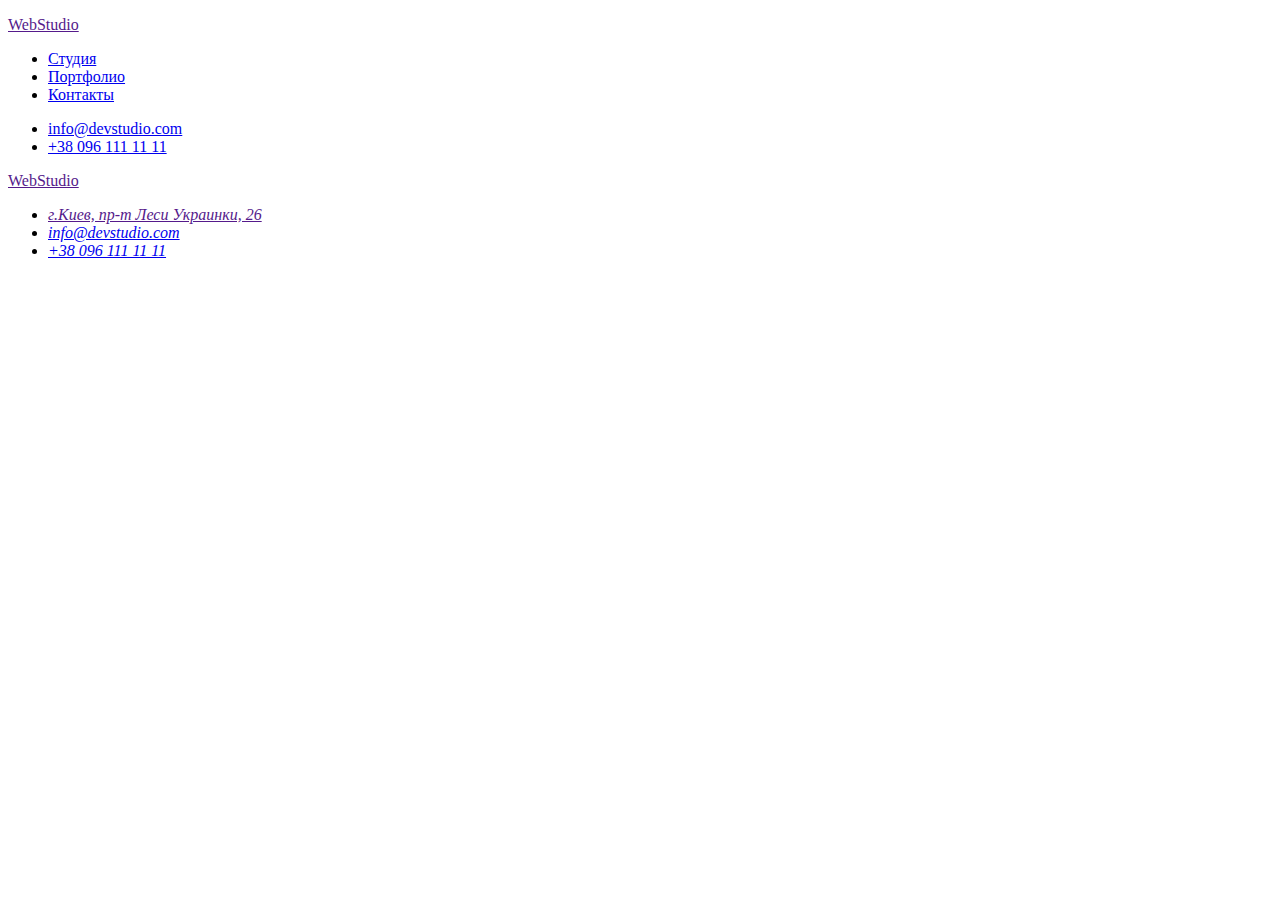
==== portfolio.html @ 5311f633 "start" ====
<!DOCTYPE html>
<html lang="en">
<head>
    <meta charset="UTF-8">
    <meta http-equiv="X-UA-Compatible" content="IE=edge">
    <meta name="viewport" content="width=device-width, initial-scale=1.0">
    <title>Document</title>
</head>
<body>
    <header>
        <P lang="en"><a href="">WebStudio</a></P>
        <nav>
            <ul>
                <li><a href="#about">Студия</a></li>
                <li><a href="#team">Портфолио</a></li>
                <li><a href="#contacts">Контакты</a></li>
            </ul>
        </nav>
        <ul>
            <li><a href="mailto:info@devstudio.com">info@devstudio.com</a></li>
            <li><a href="tel:+380961111111">+38 096 111 11 11</a></li>
        </ul>
    </header>

    <main>
        <nav>
            <ul>
                
            </ul>
        </nav>
    </main>

    <footer>
        <p lang="en"><a href="">WebStudio</a></p>
        <address>
            <ul>
                <li><a href="">г.Киев, пр-т Леси Украинки, 26</a></li>
                <li><a href="mailto:info@example.com">info@devstudio.com</a></li>
                <li><a href="tel:+380991111111">+38 096 111 11 11</a></li>
            </ul>
        </address>
    </footer>
</body>
</html>
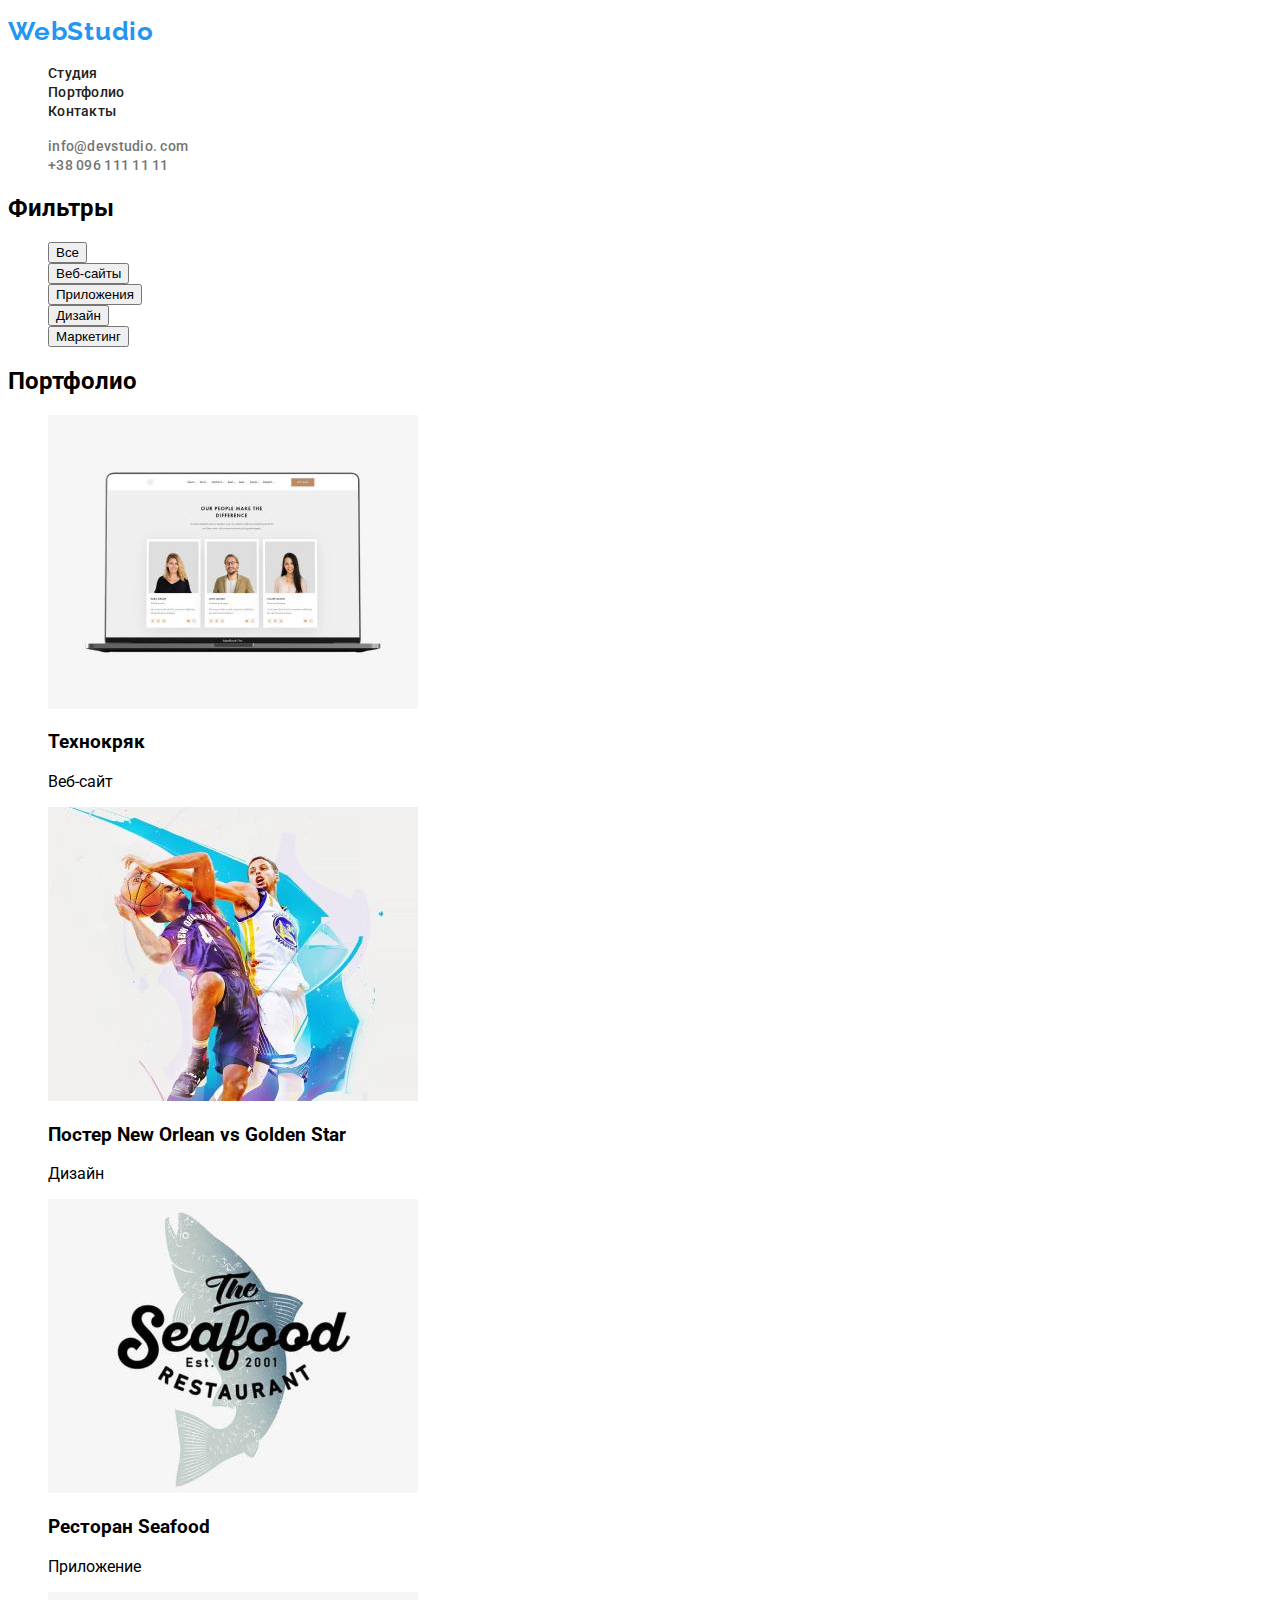
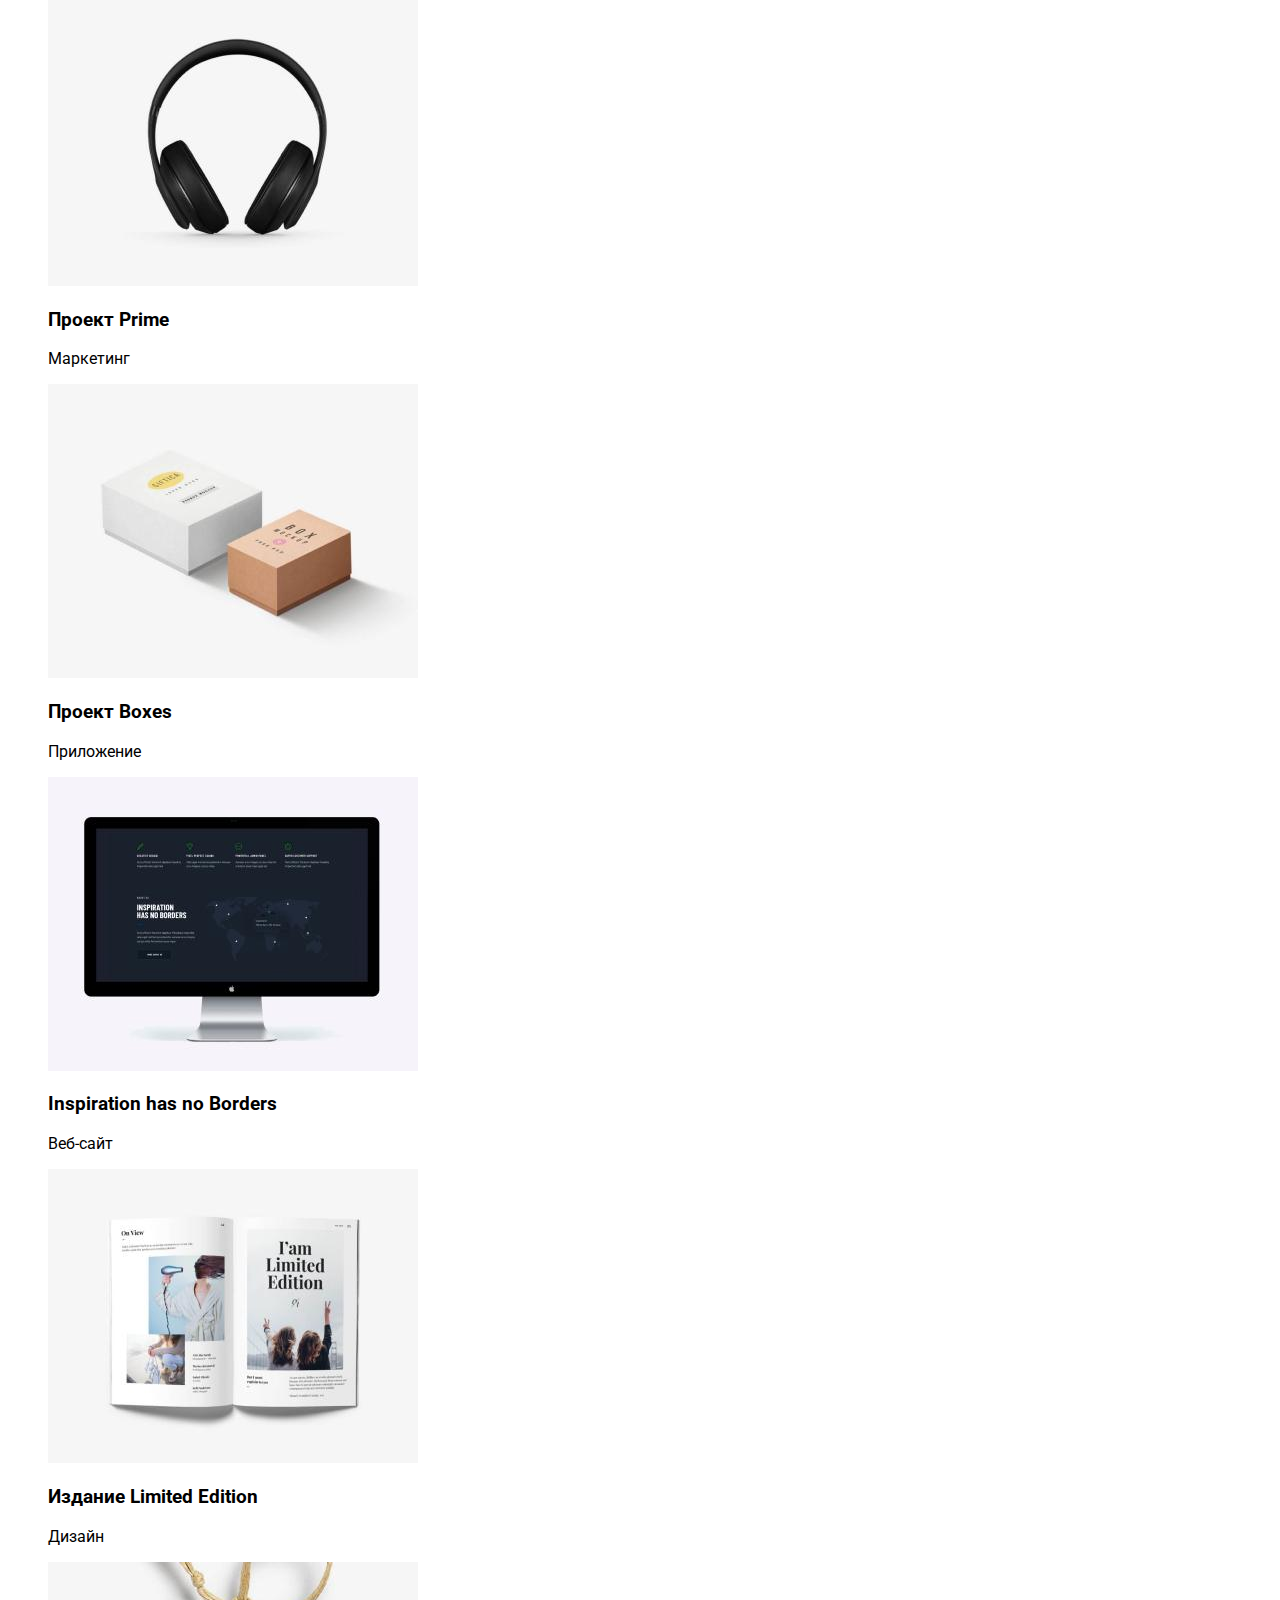
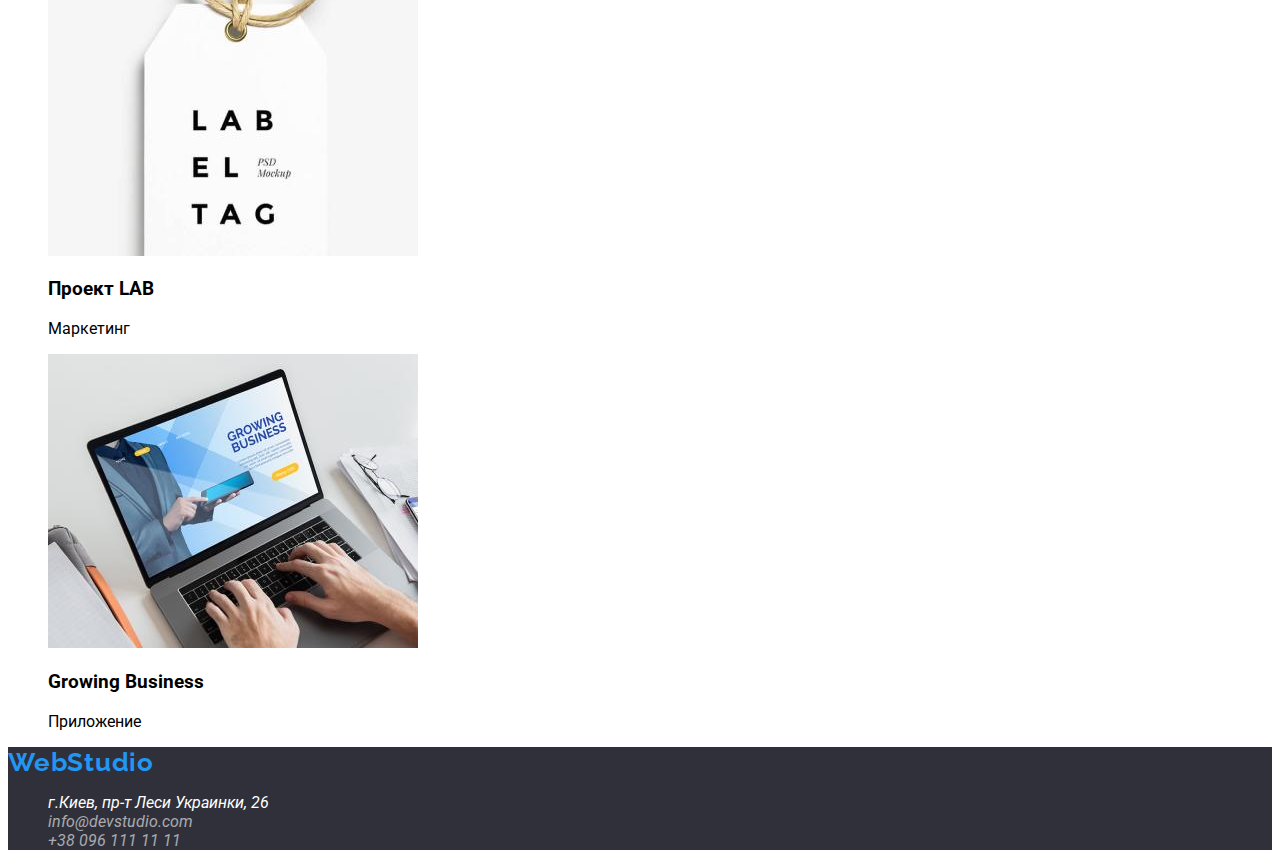
==== commit 3abc441c: "indexready" ====
--- a/portfolio.html
+++ b/portfolio.html
@@ -1,44 +1,102 @@
 <!DOCTYPE html>
-<html lang="en">
+<html lang="ru">
 <head>
     <meta charset="UTF-8">
     <meta http-equiv="X-UA-Compatible" content="IE=edge">
     <meta name="viewport" content="width=device-width, initial-scale=1.0">
     <title>Document</title>
+    <link rel="preconnect" href="https://fonts.googleapis.com">
+    <link rel="preconnect" href="https://fonts.gstatic.com" crossorigin>
+    <link href="https://fonts.googleapis.com/css2?family=Raleway:wght@700&family=Roboto:wght@400;500;700;900&display=swap"
+        rel="stylesheet">
+    <link rel="stylesheet" href="./css/styles.css">
+    <link href="./index.html" rel="noreferrer noopener">
+    
 </head>
-<body>
+<body class="body">
     <header>
-        <P lang="en"><a href="">WebStudio</a></P>
+        <P lang="en"><a class="link header-logo" href="">WebStudio</a></P>
         <nav>
-            <ul>
-                <li><a href="#about">Студия</a></li>
-                <li><a href="#team">Портфолио</a></li>
-                <li><a href="#contacts">Контакты</a></li>
+            <ul class="list header-list">
+                <li class="header-list"><a class="link header-link" href="#about">Студия</a></li>
+                <li class="header-list"><a class="link header-link" href="./portfolio.html" rel="noreferrer 
+    noopener">Портфолио</a></li>
+                <li class="header-list"><a class="link header-link" href="#contacts">Контакты</a></li>
             </ul>
         </nav>
-        <ul>
-            <li><a href="mailto:info@devstudio.com">info@devstudio.com</a></li>
-            <li><a href="tel:+380961111111">+38 096 111 11 11</a></li>
+        <ul class="list">
+            <li class="header-contacts"><a class="link header-con" href="mailto:info@devstudio.com">info@devstudio.
+                    com</a></li>
+            <li class="header-contacts"><a class="link header-con" href="tel:+380961111111">+38 096 111 11 11</a></ li>
         </ul>
     </header>
 
     <main>
-        <nav>
-            <ul>
-                
-            </ul>
-        </nav>
+        <section>
+            <h2>Фильтры</h2>
+                <ul class="list">    
+                    <li><button type="button">Все</button></li>
+                    <li><button type="button">Веб-сайты</button></li>
+                    <li><button type="button">Приложения</button></li>
+                    <li><button type="button">Дизайн</button></li>
+                    <li><button type="button">Маркетинг</button></li>
+                </ul>
+         </section>
+
+         <section>
+             <h2>Портфолио</h2>
+                <ul class="list">
+                    <li><img src="./images/port-img.jpg" alt="Ноутбук">
+                        <h3>Технокряк</h3>
+                        <p>Веб-сайт</p>
+                    </li>
+                    <li><img src="./images/port-img1.jpg" alt="Дизайн постера">
+                        <h3>Постер <span lang="en">New Orlean vs Golden Star</span></h3>
+                        <p>Дизайн</p>
+                    </li>
+                    <li><img src="./images/port-img2.jpg" alt="Лого приложения">
+                        <h3>Ресторан <span lang="en">Seafood</span></h3>
+                        <p>Приложение</p>
+                    </li>
+                    <li><img src="./images/port-img3.jpg" alt="Наушники">
+                        <h3>Проект <span lang="en">Prime</span></h3>
+                        <p>Маркетинг</p>
+                    </li>
+                    <li><img src="./images/port-img4.jpg" alt="Коробки">
+                        <h3>Проект <span lang="en">Boxes</span></h3>
+                        <p>Приложение</p>
+                    </li>
+                    <li><img lang="en" src="./images/port-img5.jpg" alt="iMac PC">
+                        <h3 lang="en">Inspiration has no Borders</h3>
+                        <p>Веб-сайт</p>
+                    </li>
+                    <li><img src="./images/port-img6.jpg" alt="Книга">
+                        <h3>Издание <span lang="en">Limited Edition</span></h3>
+                        <p>Дизайн</p>
+                    </li>
+                    <li><img src="./images/port-img7.jpg" alt="Лейбл">
+                        <h3>Проект <span lang="en">LAB</span></h3>
+                        <p>Маркетинг</p>
+                    </li>
+                    <li><img src="./images/port-img8.jpg" alt="Ноутбук">
+                        <h3 lang="en">Growing Business</h3>
+                        <p>Приложение</p>
+                    </li>
+                </ul>
+        </section>
     </main>
 
-    <footer>
-        <p lang="en"><a href="">WebStudio</a></p>
+    <footer class="footer">
+        <p lang="en"><a class="link footer-logo" href="">WebStudio</a></p>
         <address>
-            <ul>
-                <li><a href="">г.Киев, пр-т Леси Украинки, 26</a></li>
-                <li><a href="mailto:info@example.com">info@devstudio.com</a></li>
-                <li><a href="tel:+380991111111">+38 096 111 11 11</a></li>
+            <ul class="list">
+                <li class="adress-list"><a class="link address" href="">г.Киев, пр-т Леси Украинки, 26</ a>
+                </li>
+                <li class="adress-list"><a class="link footer-con" href="mailto:info@example.com">info@devstudio.com</a></li>
+                <li class="adress-list"><a class="link footer-con" href="tel:+380991111111">+38 096 111
+                        11 11</a></li>
             </ul>
         </address>
-    </footer>
+    </footer>  
 </body>
 </html>--- a/css/styles.css
+++ b/css/styles.css
@@ -0,0 +1,171 @@
+:root {
+    --header-logo-color: #2196F3;
+    --footer-logo-color: #2196F3;
+    --header-contacts-color: #757575;
+    --footer-contacts-color: rgba(255, 255, 255, 0.6);
+    --header-link-color: #212121;
+    --hero-bg-color:#2F303A;
+    --button-bg-color: #2196F3;
+    --footer-bg-color:#2F303A;
+    --main-title-color: #ffffff; 
+    --second-title-color: #212121;
+    --third-title-color: #212121;
+    --main-text-color: #757575;
+    --address-color: rgba(255, 255, 255, 1);
+}
+
+.list {
+    list-style: none;
+}
+
+.link {
+    text-decoration: none;
+}
+
+.body {
+    font-family: Roboto, sans-serif;
+}
+
+/*----------------------------- header------------------------------------ */
+
+.header-logo {
+    font-family: Raleway;
+    font-style: normal;
+    font-weight: bold;
+    font-size: 26px;
+    line-height: 1.19;
+    letter-spacing: 0.03em;
+    color: var(--header-logo-color)
+}
+
+.header-link {
+    font-weight: 500;
+    font-size: 14px;
+    line-height: 1.14;
+    letter-spacing: 0.02em;
+    color: var(--header-link-color)
+}
+
+.header-con {
+    font-weight: 500;
+    font-size: 14px;
+    line-height: 1.14;
+    letter-spacing: 0.02em;
+    color: var(--header-contacts-color)
+}
+
+/* -----------------------------------hero ---------------------------------- */
+
+.main-title {
+    font-weight: 900;
+    font-size: 44px;
+    line-height: 1.36;
+    text-align: center;
+    letter-spacing: 0.06em;
+    text-transform: uppercase;
+    color: var(--main-title-color);
+}
+
+.hero {
+     background-color: var(--hero-bg-color)
+}
+
+.main-btn {
+    font-weight: bold;
+    font-size: 16px;
+    line-height: 1.87;
+    display: flex;
+    align-items: center;
+    text-align: center;
+    letter-spacing: 0.06em;
+    color: #ffffff;
+    background-color: var(--button-bg-color)
+}
+
+/* -----------------------------------main ---------------------------------- */
+
+.specials-title {
+    font-weight: bold;
+    font-size: 14px;
+    line-height: 1.14;
+    letter-spacing: 0.03em;
+    text-transform: uppercase;
+    color: var(--third-title-color);
+}
+
+.specials-text {
+    font-weight: normal;
+    font-size: 14px;
+    line-height: 1.71;
+    letter-spacing: 0.03em;
+    color: var(--main-text-color);
+}
+
+/* -----------------------------------work ---------------------------------- */
+
+.work-title {
+    font-weight: bold;
+    font-size: 36px;
+    line-height: 1.16;
+    text-align: center;
+    letter-spacing: 0.03em;
+    color: var(--second-title-color);
+}
+
+/*------------------------------------team----------------------------------  */
+
+.members {
+    font-weight: bold;
+    font-size: 36px;
+    line-height: 1.16;
+    text-align: center;
+    letter-spacing: 0.03em;
+    color: var(--second-title-color);
+}
+
+.team-title {
+    font-weight: 500;
+    font-size: 16px;
+    line-height: 1.18;
+    text-align: center;
+    letter-spacing: 0.03em;
+    color: var(--third-title-color);
+}
+
+.team-text {
+    font-weight: normal;
+    font-size: 16px;
+    line-height: 1.18;
+    text-align: center;
+    letter-spacing: 0.03em;
+    color: var(--main-text-color);
+}
+
+/* -------------------------------------- footer -------------------------------------- */
+
+.footer {
+    background-color: var(--footer-bg-color);
+}
+
+.footer-logo {
+    font-family: Raleway;
+    font-style: normal;
+    font-weight: bold;
+    font-size: 26px;
+    line-height: 1.19;
+    letter-spacing: 0.03em;
+    color: var(--footer-logo-color);
+}
+
+.address {
+    color: var(--address-color);
+}
+
+.footer-con {
+    color: var(--footer-contacts-color);
+}
+
+
+
+
+
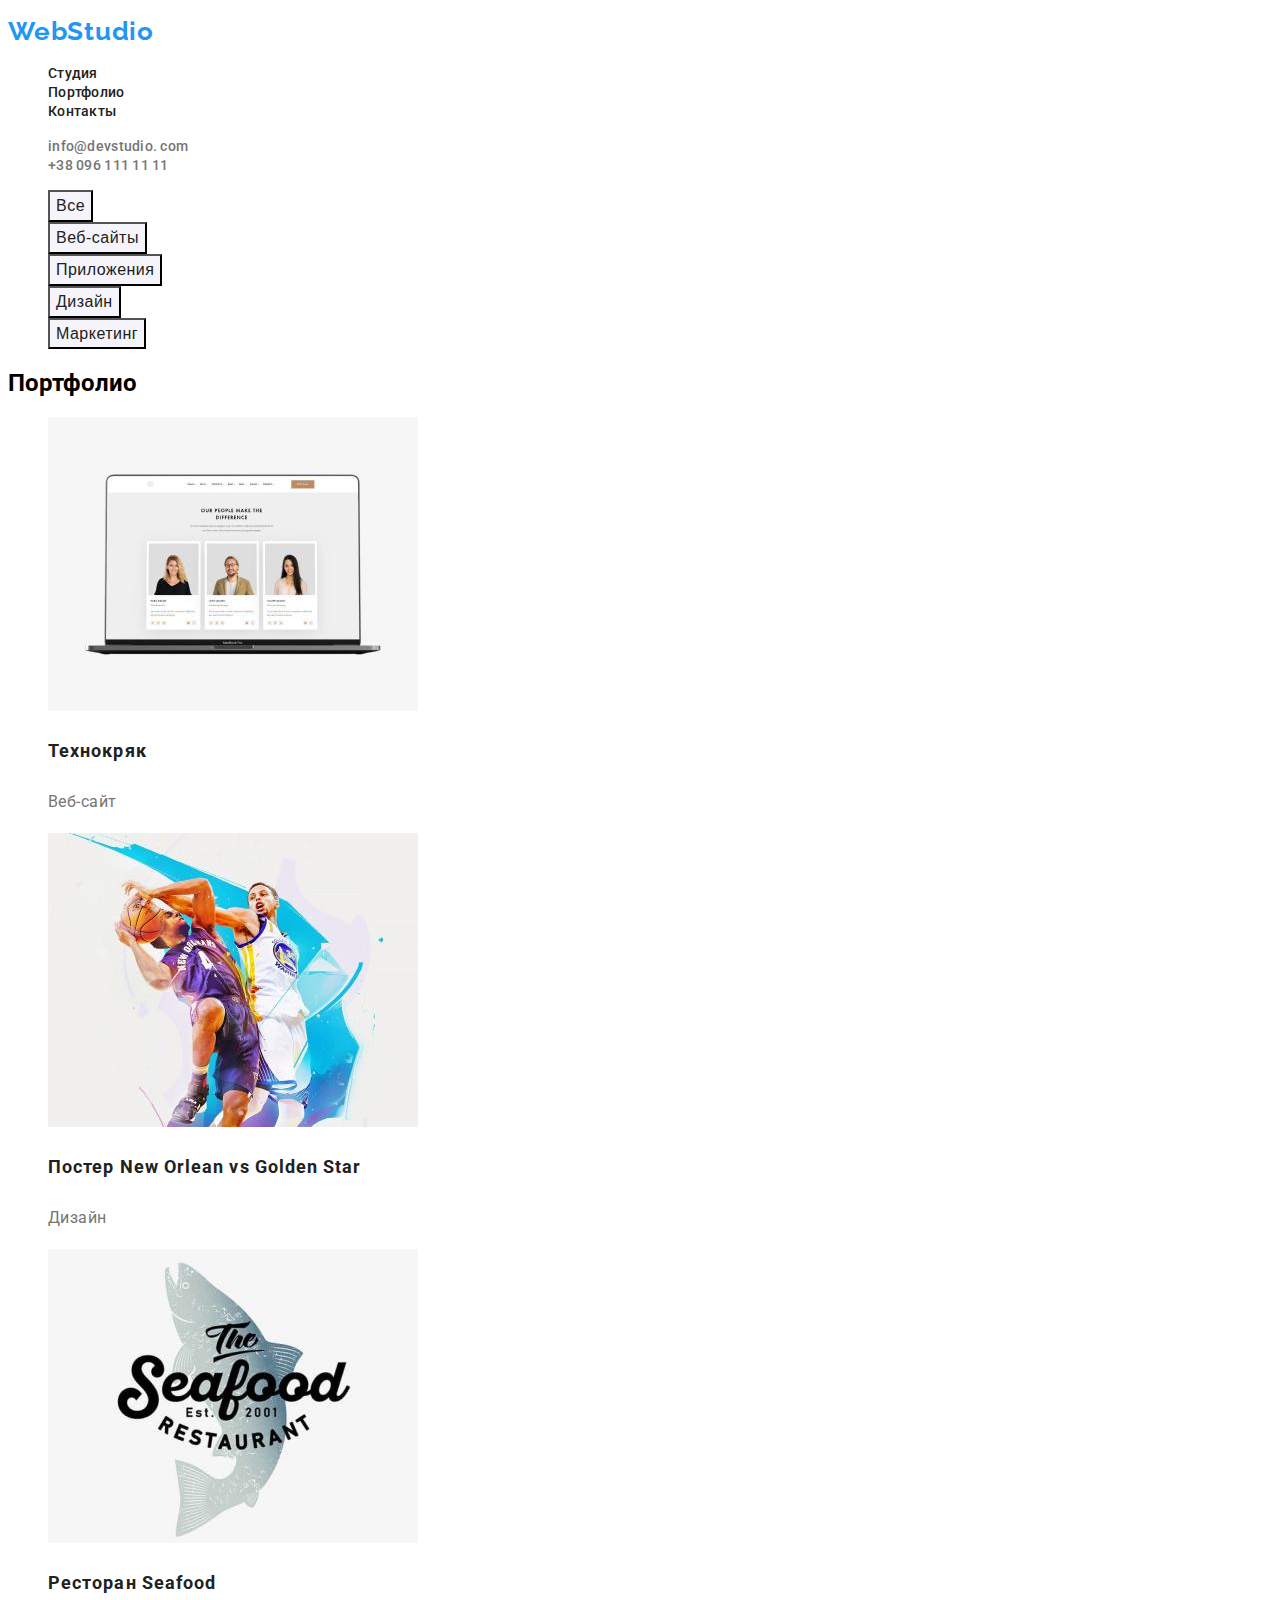
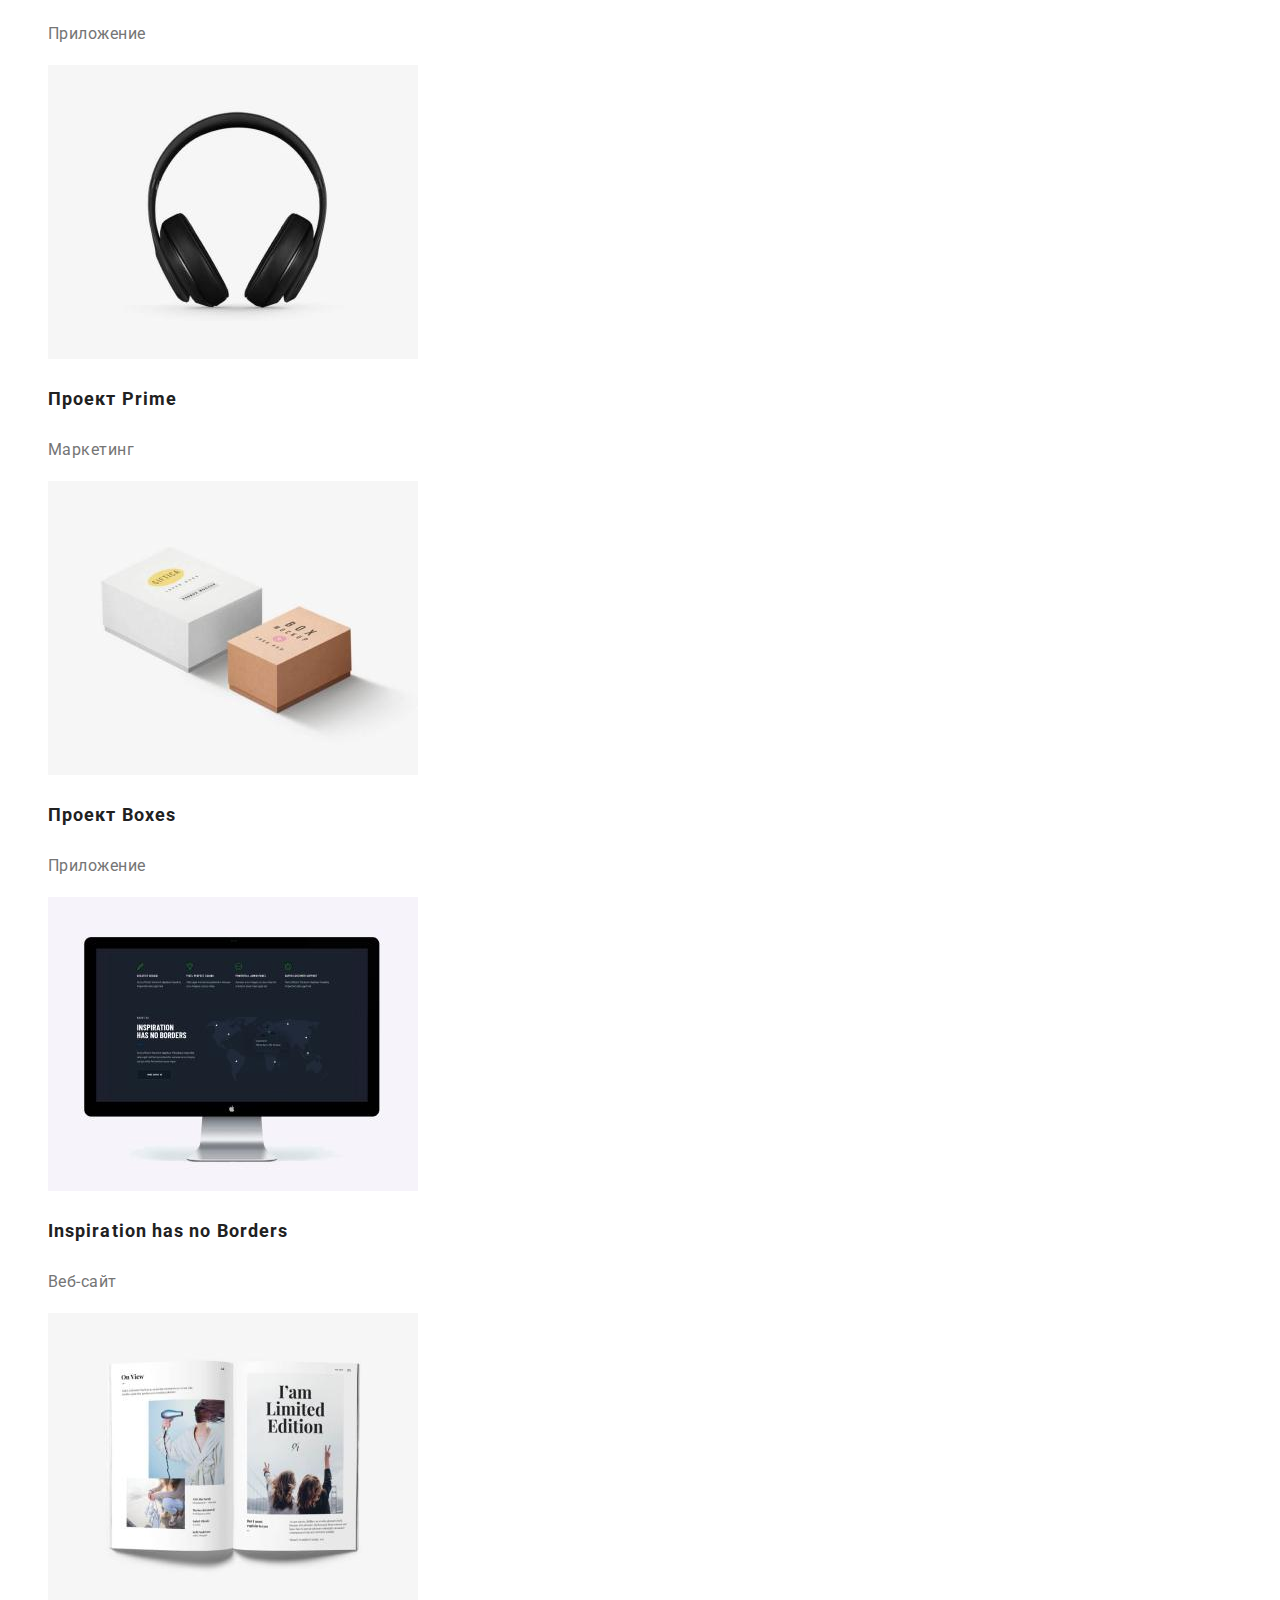
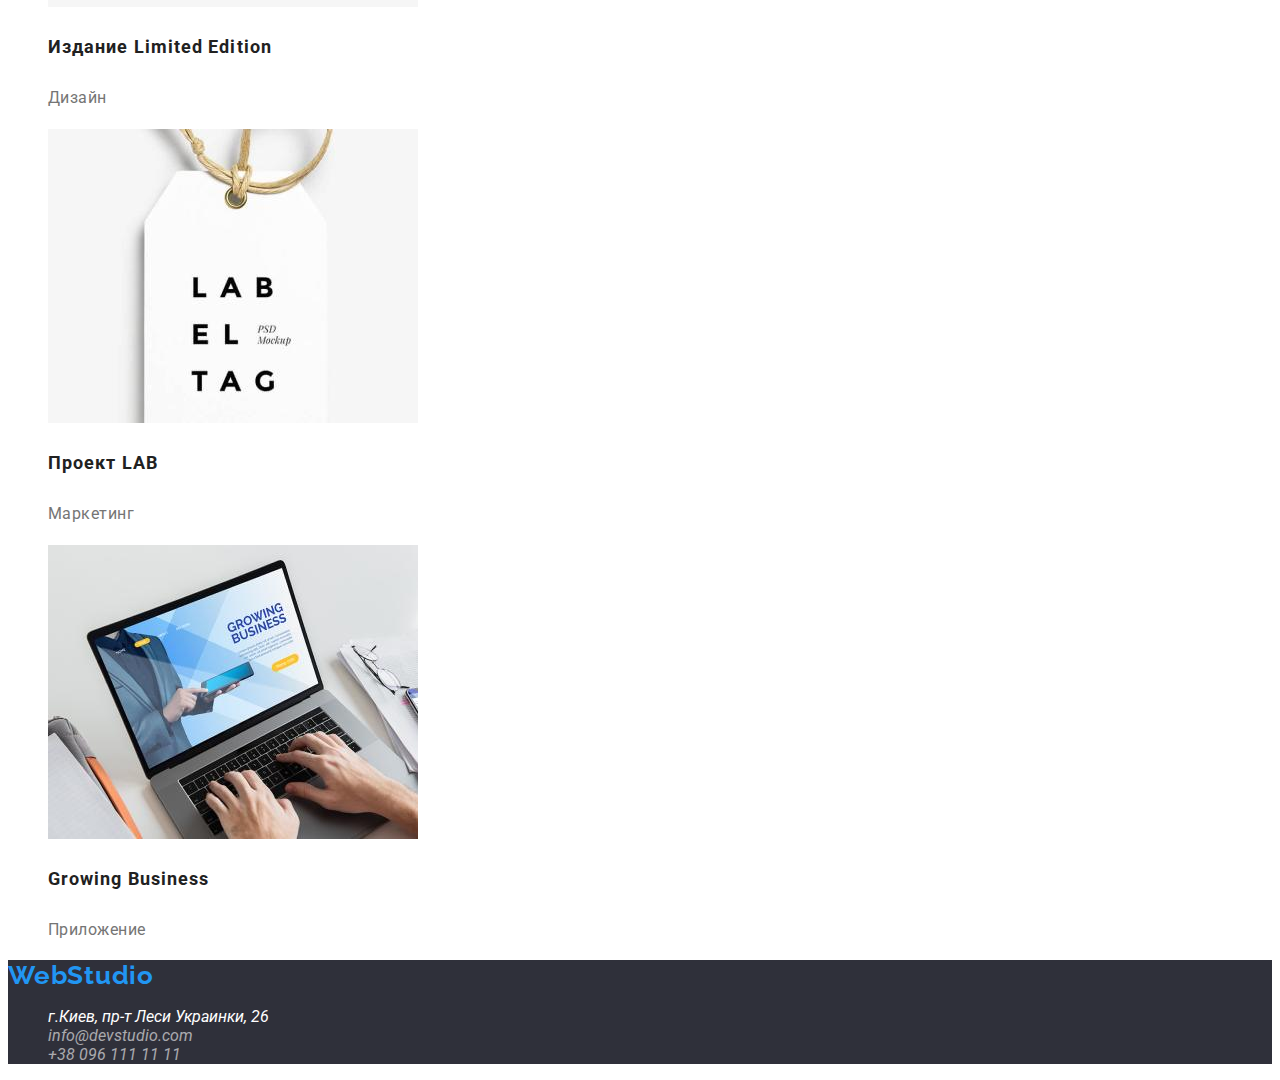
==== commit eae43b3a: "portfolio" ====
--- a/portfolio.html
+++ b/portfolio.html
@@ -18,9 +18,8 @@
         <P lang="en"><a class="link header-logo" href="">WebStudio</a></P>
         <nav>
             <ul class="list header-list">
-                <li class="header-list"><a class="link header-link" href="#about">Студия</a></li>
-                <li class="header-list"><a class="link header-link" href="./portfolio.html" rel="noreferrer 
-    noopener">Портфолио</a></li>
+                <li class="header-list"><a class="link header-link" href="./index.html">Студия</a></li>
+                <li class="header-list"><a class="link header-link current" href="./portfolio.html" rel="noreferrer noopener">Портфолио</a></li>
                 <li class="header-list"><a class="link header-link" href="#contacts">Контакты</a></li>
             </ul>
         </nav>
@@ -32,55 +31,55 @@
     </header>
 
     <main>
-        <section>
-            <h2>Фильтры</h2>
+        <section class="buttons">
+            <h2 class="filter">Фильтры</h2>
                 <ul class="list">    
-                    <li><button type="button">Все</button></li>
-                    <li><button type="button">Веб-сайты</button></li>
-                    <li><button type="button">Приложения</button></li>
-                    <li><button type="button">Дизайн</button></li>
-                    <li><button type="button">Маркетинг</button></li>
+                    <li class="button-list"><button class="button" type="button">Все</button></li>
+                    <li class="button-list"><button class="button" type="button">Веб-сайты</button></li>
+                    <li class="button-list"><button class="button" type="button">Приложения</button></li>
+                    <li class="button-list"><button class="button" type="button">Дизайн</button></li>
+                    <li class="button-list"><button class="button" type="button">Маркетинг</button></li>
                 </ul>
          </section>
 
-         <section>
-             <h2>Портфолио</h2>
+         <section class="pictures">
+             <h2 class="pics">Портфолио</h2>
                 <ul class="list">
-                    <li><img src="./images/port-img.jpg" alt="Ноутбук">
-                        <h3>Технокряк</h3>
-                        <p>Веб-сайт</p>
+                    <li class="pic-list"><img src="./images/port-img.jpg" alt="Ноутбук">
+                        <h3 class="pic-title">Технокряк</h3>
+                        <p class="pic-text">Веб-сайт</p>
                     </li>
-                    <li><img src="./images/port-img1.jpg" alt="Дизайн постера">
-                        <h3>Постер <span lang="en">New Orlean vs Golden Star</span></h3>
-                        <p>Дизайн</p>
+                    <li class="pic-list"><img src="./images/port-img1.jpg" alt="Дизайн постера">
+                        <h3 class="pic-title">Постер <span lang="en">New Orlean vs Golden Star</span></h3>
+                        <p class="pic-text">Дизайн</p>
                     </li>
-                    <li><img src="./images/port-img2.jpg" alt="Лого приложения">
-                        <h3>Ресторан <span lang="en">Seafood</span></h3>
-                        <p>Приложение</p>
+                    <li class="pic-list"><img src="./images/port-img2.jpg" alt="Лого приложения">
+                        <h3 class="pic-title">Ресторан <span lang="en">Seafood</span></h3>
+                        <p class="pic-text">Приложение</p>
                     </li>
-                    <li><img src="./images/port-img3.jpg" alt="Наушники">
-                        <h3>Проект <span lang="en">Prime</span></h3>
-                        <p>Маркетинг</p>
+                    <li class="pic-list"><img src="./images/port-img3.jpg" alt="Наушники">
+                        <h3 class="pic-title">Проект <span lang="en">Prime</span></h3>
+                        <p class="pic-text">Маркетинг</p>
                     </li>
-                    <li><img src="./images/port-img4.jpg" alt="Коробки">
-                        <h3>Проект <span lang="en">Boxes</span></h3>
-                        <p>Приложение</p>
+                    <li class="pic-list"><img src="./images/port-img4.jpg" alt="Коробки">
+                        <h3 class="pic-title">Проект <span lang="en">Boxes</span></h3>
+                        <p class="pic-text">Приложение</p>
                     </li>
-                    <li><img lang="en" src="./images/port-img5.jpg" alt="iMac PC">
-                        <h3 lang="en">Inspiration has no Borders</h3>
-                        <p>Веб-сайт</p>
+                    <li class="pic-list"><img lang="en" src="./images/port-img5.jpg" alt="iMac PC">
+                        <h3 class="pic-title" lang="en">Inspiration has no Borders</h3>
+                        <p class="pic-text">Веб-сайт</p>
                     </li>
-                    <li><img src="./images/port-img6.jpg" alt="Книга">
-                        <h3>Издание <span lang="en">Limited Edition</span></h3>
-                        <p>Дизайн</p>
+                    <li class="pic-list"><img src="./images/port-img6.jpg" alt="Книга">
+                        <h3 class="pic-title">Издание <span lang="en">Limited Edition</span></h3>
+                        <p class="pic-text">Дизайн</p>
                     </li>
-                    <li><img src="./images/port-img7.jpg" alt="Лейбл">
-                        <h3>Проект <span lang="en">LAB</span></h3>
-                        <p>Маркетинг</p>
+                    <li class="pic-list"><img src="./images/port-img7.jpg" alt="Лейбл">
+                        <h3 class="pic-title">Проект <span lang="en">LAB</span></h3>
+                        <p class="pic-text">Маркетинг</p>
                     </li>
-                    <li><img src="./images/port-img8.jpg" alt="Ноутбук">
-                        <h3 lang="en">Growing Business</h3>
-                        <p>Приложение</p>
+                    <li class="pic-list"><img src="./images/port-img8.jpg" alt="Ноутбук">
+                        <h3 class="pic-title" lang="en">Growing Business</h3>
+                        <p class="pic-text">Приложение</p>
                     </li>
                 </ul>
         </section>
--- a/css/styles.css
+++ b/css/styles.css
@@ -12,6 +12,10 @@
     --third-title-color: #212121;
     --main-text-color: #757575;
     --address-color: rgba(255, 255, 255, 1);
+    --filter-btn-color: #212121;
+    --filter-btn-bg: #F5F4FA;
+    --pseudo-class-color: #2196F3;
+    --pseudo-class-txt-color: #ffffff;
 }
 
 .list {
@@ -24,6 +28,10 @@
 
 .body {
     font-family: Roboto, sans-serif;
+}
+
+.current {
+    color: var(--pseudo-class-color);
 }
 
 /*----------------------------- header------------------------------------ */
@@ -35,7 +43,7 @@
     font-size: 26px;
     line-height: 1.19;
     letter-spacing: 0.03em;
-    color: var(--header-logo-color)
+    color: var(--header-logo-color);
 }
 
 .header-link {
@@ -43,7 +51,13 @@
     font-size: 14px;
     line-height: 1.14;
     letter-spacing: 0.02em;
-    color: var(--header-link-color)
+    color: var(--header-link-color);
+}
+
+.header-link:hover,
+.header-link:focus,
+.header-link:active {
+    color: var(--pseudo-class-color);
 }
 
 .header-con {
@@ -51,10 +65,21 @@
     font-size: 14px;
     line-height: 1.14;
     letter-spacing: 0.02em;
-    color: var(--header-contacts-color)
-}
-
-/* -----------------------------------hero ---------------------------------- */
+    color: var(--header-contacts-color);
+}
+
+.header-con:hover,
+.header-con:focus,                                      
+.header-con:active {
+    color: var(--pseudo-class-color);
+}
+
+
+
+
+/*----------------------------------- Page 1--------------------------------------- */
+
+/* -----------------------------------hero page 1---------------------------------- */
 
 .main-title {
     font-weight: 900;
@@ -67,7 +92,7 @@
 }
 
 .hero {
-     background-color: var(--hero-bg-color)
+     background-color: var(--hero-bg-color);
 }
 
 .main-btn {
@@ -79,10 +104,17 @@
     text-align: center;
     letter-spacing: 0.06em;
     color: #ffffff;
-    background-color: var(--button-bg-color)
-}
-
-/* -----------------------------------main ---------------------------------- */
+    background-color: var(--button-bg-color);
+}
+
+.main-btn:hover,
+.main-btn:focus,
+.main-btn:active {
+    color: var(--filter-btn-color);
+    background-color: var(--filter-btn-bg);
+}
+
+/* -----------------------------------main page 1 ---------------------------------- */
 
 .specials-title {
     font-weight: bold;
@@ -101,7 +133,18 @@
     color: var(--main-text-color);
 }
 
-/* -----------------------------------work ---------------------------------- */
+.specs {
+    position: absolute;
+    clip: rect(0 0 0 0);
+    width: 1px;
+    height: 1px;
+    margin: -1px;
+    border: 0;
+    padding: 0;
+    overflow: hidden;
+}
+
+/* -----------------------------------work page 1 ---------------------------------- */
 
 .work-title {
     font-weight: bold;
@@ -112,7 +155,7 @@
     color: var(--second-title-color);
 }
 
-/*------------------------------------team----------------------------------  */
+/*------------------------------------ team page 1----------------------------------  */
 
 .members {
     font-weight: bold;
@@ -140,6 +183,80 @@
     letter-spacing: 0.03em;
     color: var(--main-text-color);
 }
+
+
+
+
+
+/*------------------------------------- Page 2 -----------------------------------------*/
+
+.filter {
+    position: absolute;
+    clip: rect(0 0 0 0);
+    width: 1px;
+    height: 1px;
+    margin: -1px;
+    border: 0;
+    padding: 0;
+    overflow: hidden;
+}  
+
+.button {
+    font-weight: 500;
+    font-size: 16px;
+    line-height: 1.62;
+    text-align: center;
+    letter-spacing: 0.03em;
+    color: var(--filter-btn-color);
+    background-color: var(--filter-btn-bg);
+}
+
+.button:hover,
+.button:focus,
+.button:active {
+    color: var(--pseudo-class-txt-color);
+    background-color: var(--pseudo-class-color);
+}
+
+.pic-title {
+    font-weight: bold;
+    font-size: 18px;
+    line-height: 2.0;
+    letter-spacing: 0.06em;
+    color: var(--third-title-color);
+}
+
+.pic-text {
+    font-weight: normal;
+    font-size: 16px;
+    line-height: 1.87;
+    letter-spacing: 0.03em;
+    color: var(--main-text-color);
+}
+
+
+
+
+
+
+
+
+
+
+
+
+
+
+
+
+
+
+
+
+
+
+
+
 
 /* -------------------------------------- footer -------------------------------------- */
 
@@ -161,11 +278,21 @@
     color: var(--address-color);
 }
 
+.address:hover, 
+.address:focus, 
+.address:active {
+    color: var(--pseudo-class-color);
+}
+
 .footer-con {
     color: var(--footer-contacts-color);
 }
 
-
-
-
-
+.footer-con:hover, 
+.footer-con:focus, 
+.footer-con:active {
+    color: var(--pseudo-class-color);
+}
+
+
+
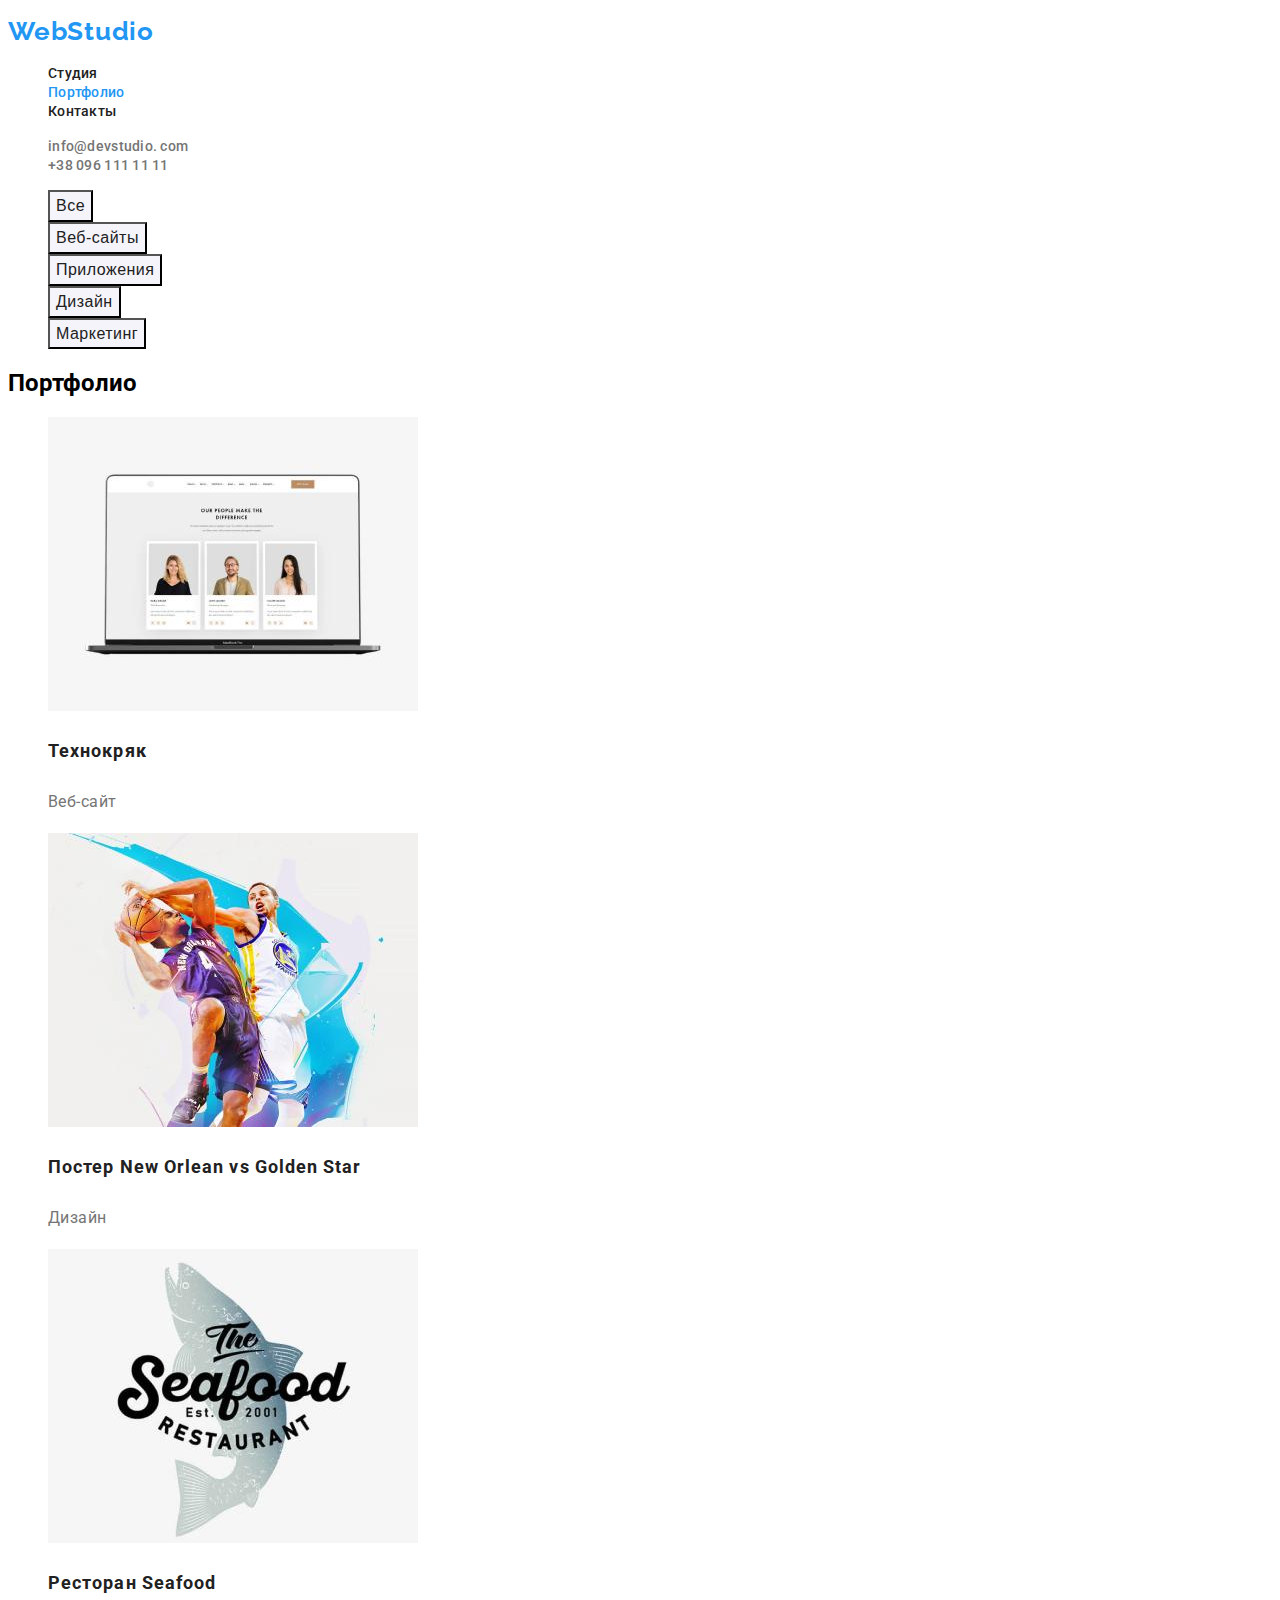
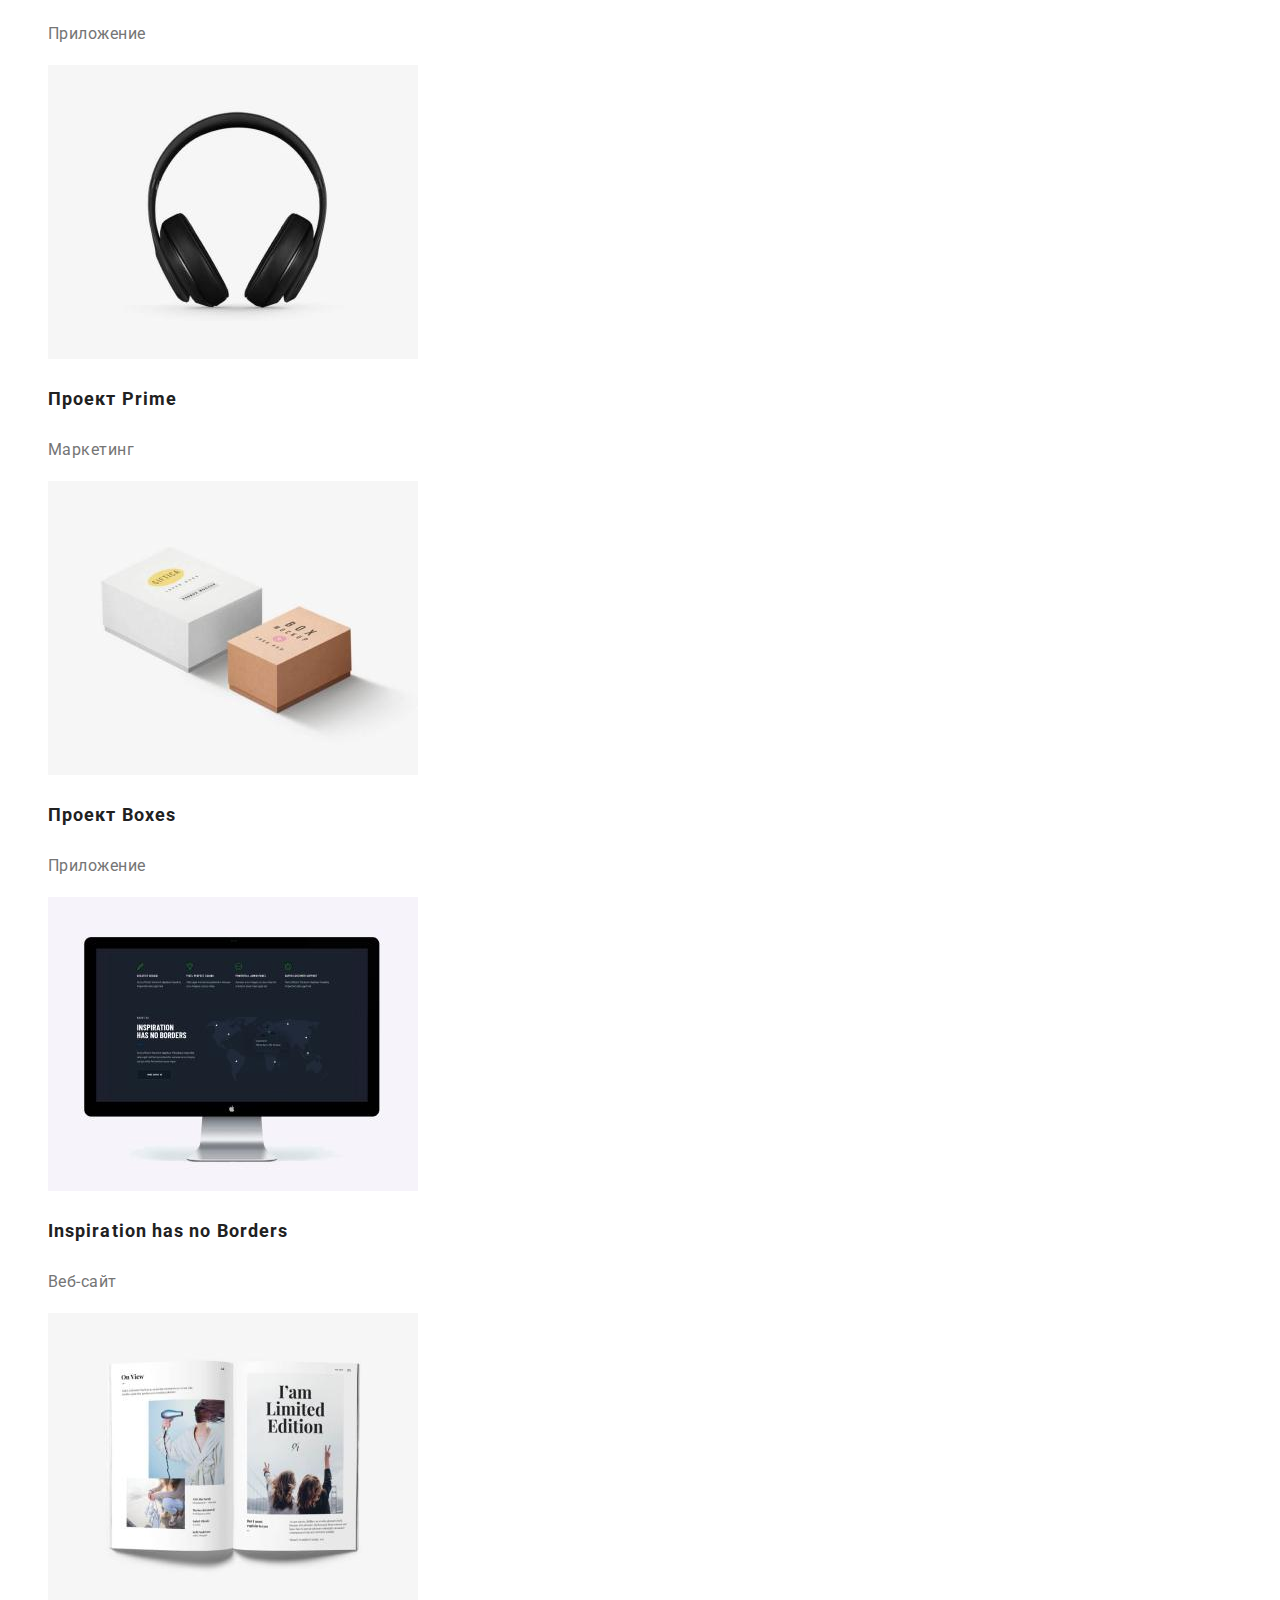
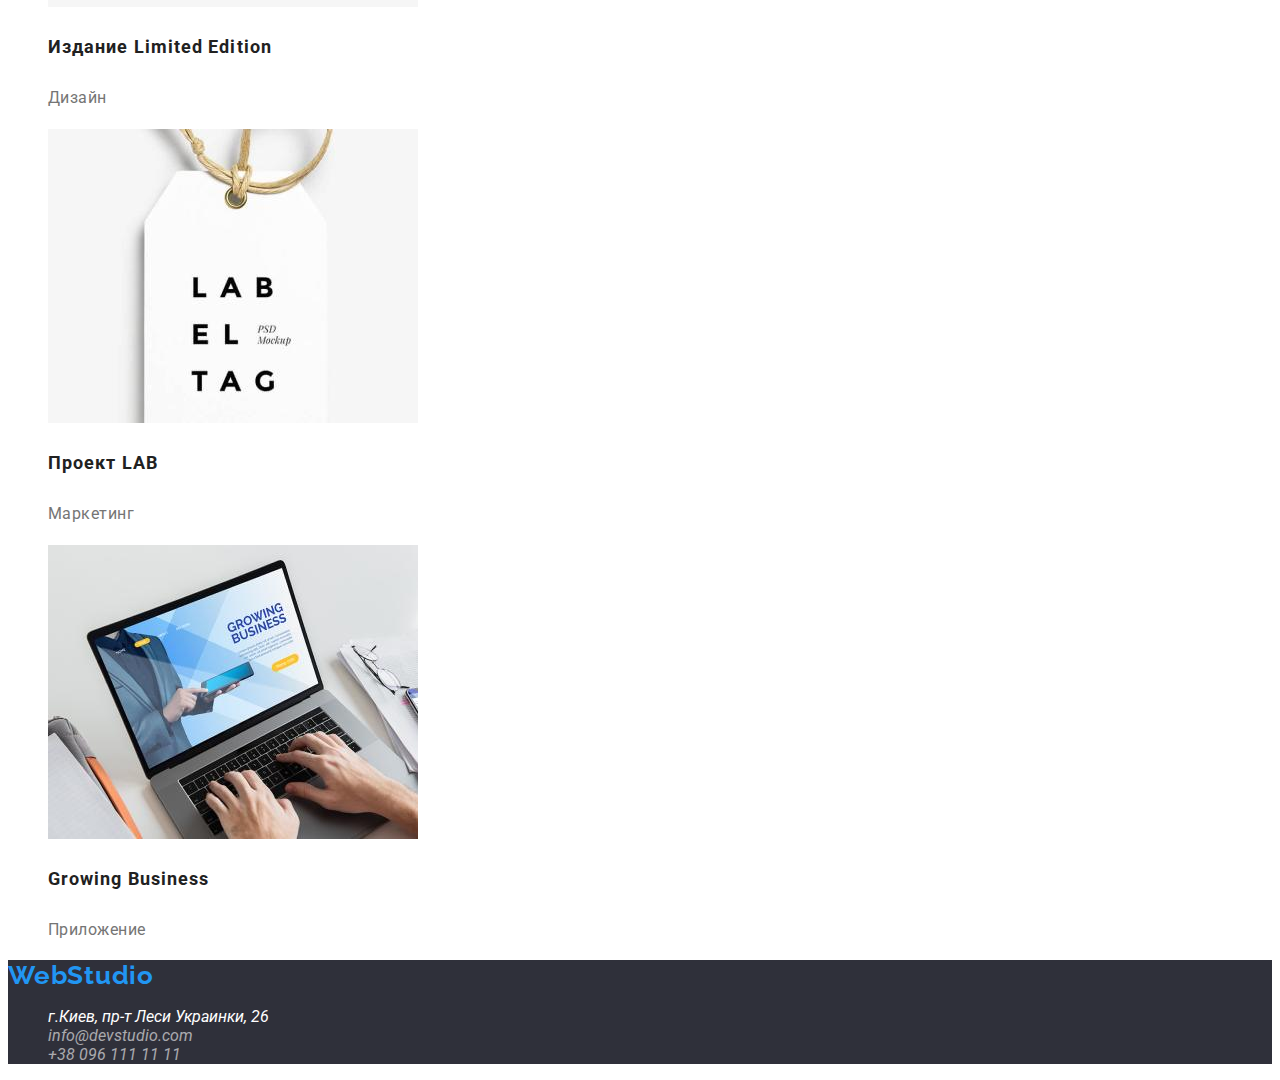
==== commit 935ab321: "current" ====
--- a/portfolio.html
+++ b/portfolio.html
@@ -17,9 +17,9 @@
     <header>
         <P lang="en"><a class="link header-logo" href="">WebStudio</a></P>
         <nav>
-            <ul class="list header-list">
-                <li class="header-list"><a class="link header-link" href="./index.html">Студия</a></li>
-                <li class="header-list"><a class="link header-link current" href="./portfolio.html" rel="noreferrer noopener">Портфолио</a></li>
+            <ul class="list">
+                <li class="header-list"><a class="link header-link" href="./index.html" rel="">Студия</a></li>
+                <li class="header-list"><a class="link header-link current" href="./portfolio.html" rel="">Портфолио</a></li>
                 <li class="header-list"><a class="link header-link" href="#contacts">Контакты</a></li>
             </ul>
         </nav>
--- a/css/styles.css
+++ b/css/styles.css
@@ -30,9 +30,6 @@
     font-family: Roboto, sans-serif;
 }
 
-.current {
-    color: var(--pseudo-class-color);
-}
 
 /*----------------------------- header------------------------------------ */
 
@@ -54,11 +51,17 @@
     color: var(--header-link-color);
 }
 
+.current {
+    color: var(--pseudo-class-color)
+}
+
 .header-link:hover,
 .header-link:focus,
 .header-link:active {
     color: var(--pseudo-class-color);
 }
+
+
 
 .header-con {
     font-weight: 500;
@@ -161,7 +164,6 @@
     font-weight: bold;
     font-size: 36px;
     line-height: 1.16;
-    text-align: center;
     letter-spacing: 0.03em;
     color: var(--second-title-color);
 }
@@ -170,7 +172,6 @@
     font-weight: 500;
     font-size: 16px;
     line-height: 1.18;
-    text-align: center;
     letter-spacing: 0.03em;
     color: var(--third-title-color);
 }
@@ -179,7 +180,6 @@
     font-weight: normal;
     font-size: 16px;
     line-height: 1.18;
-    text-align: center;
     letter-spacing: 0.03em;
     color: var(--main-text-color);
 }
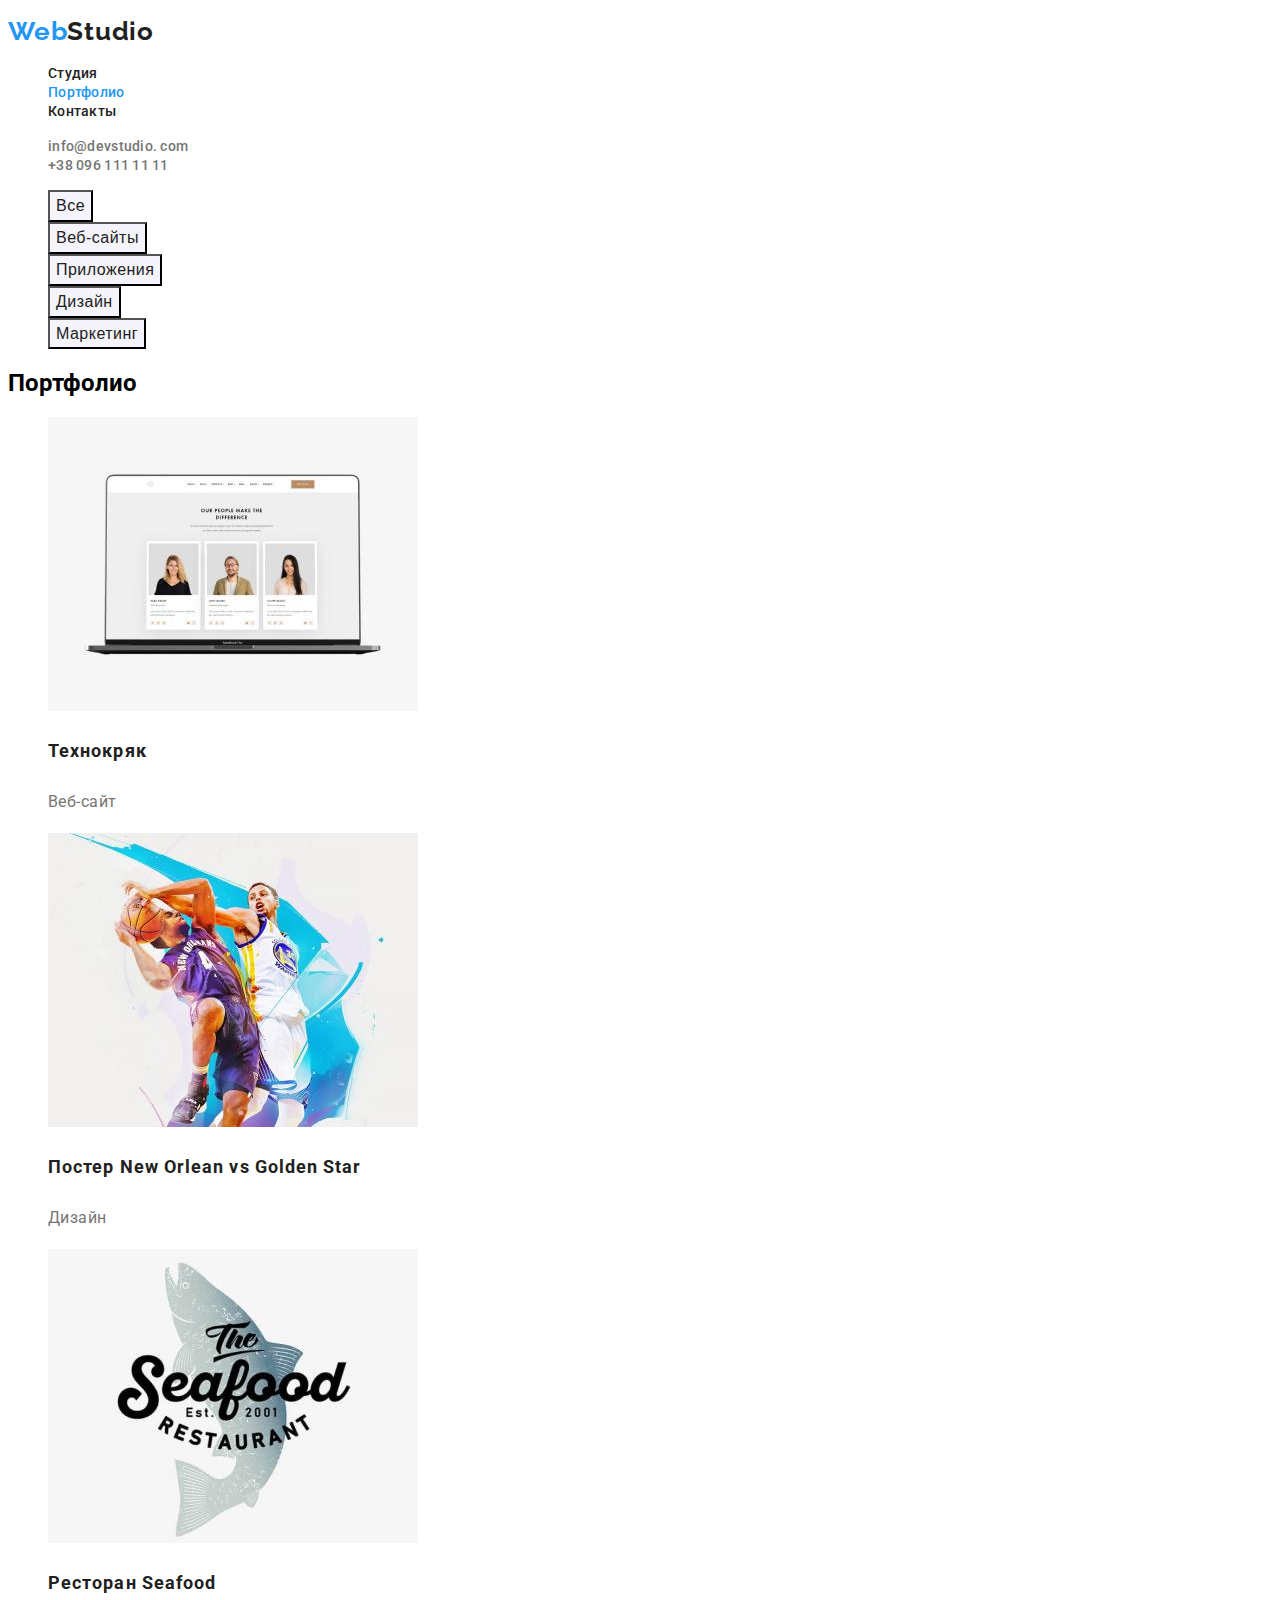
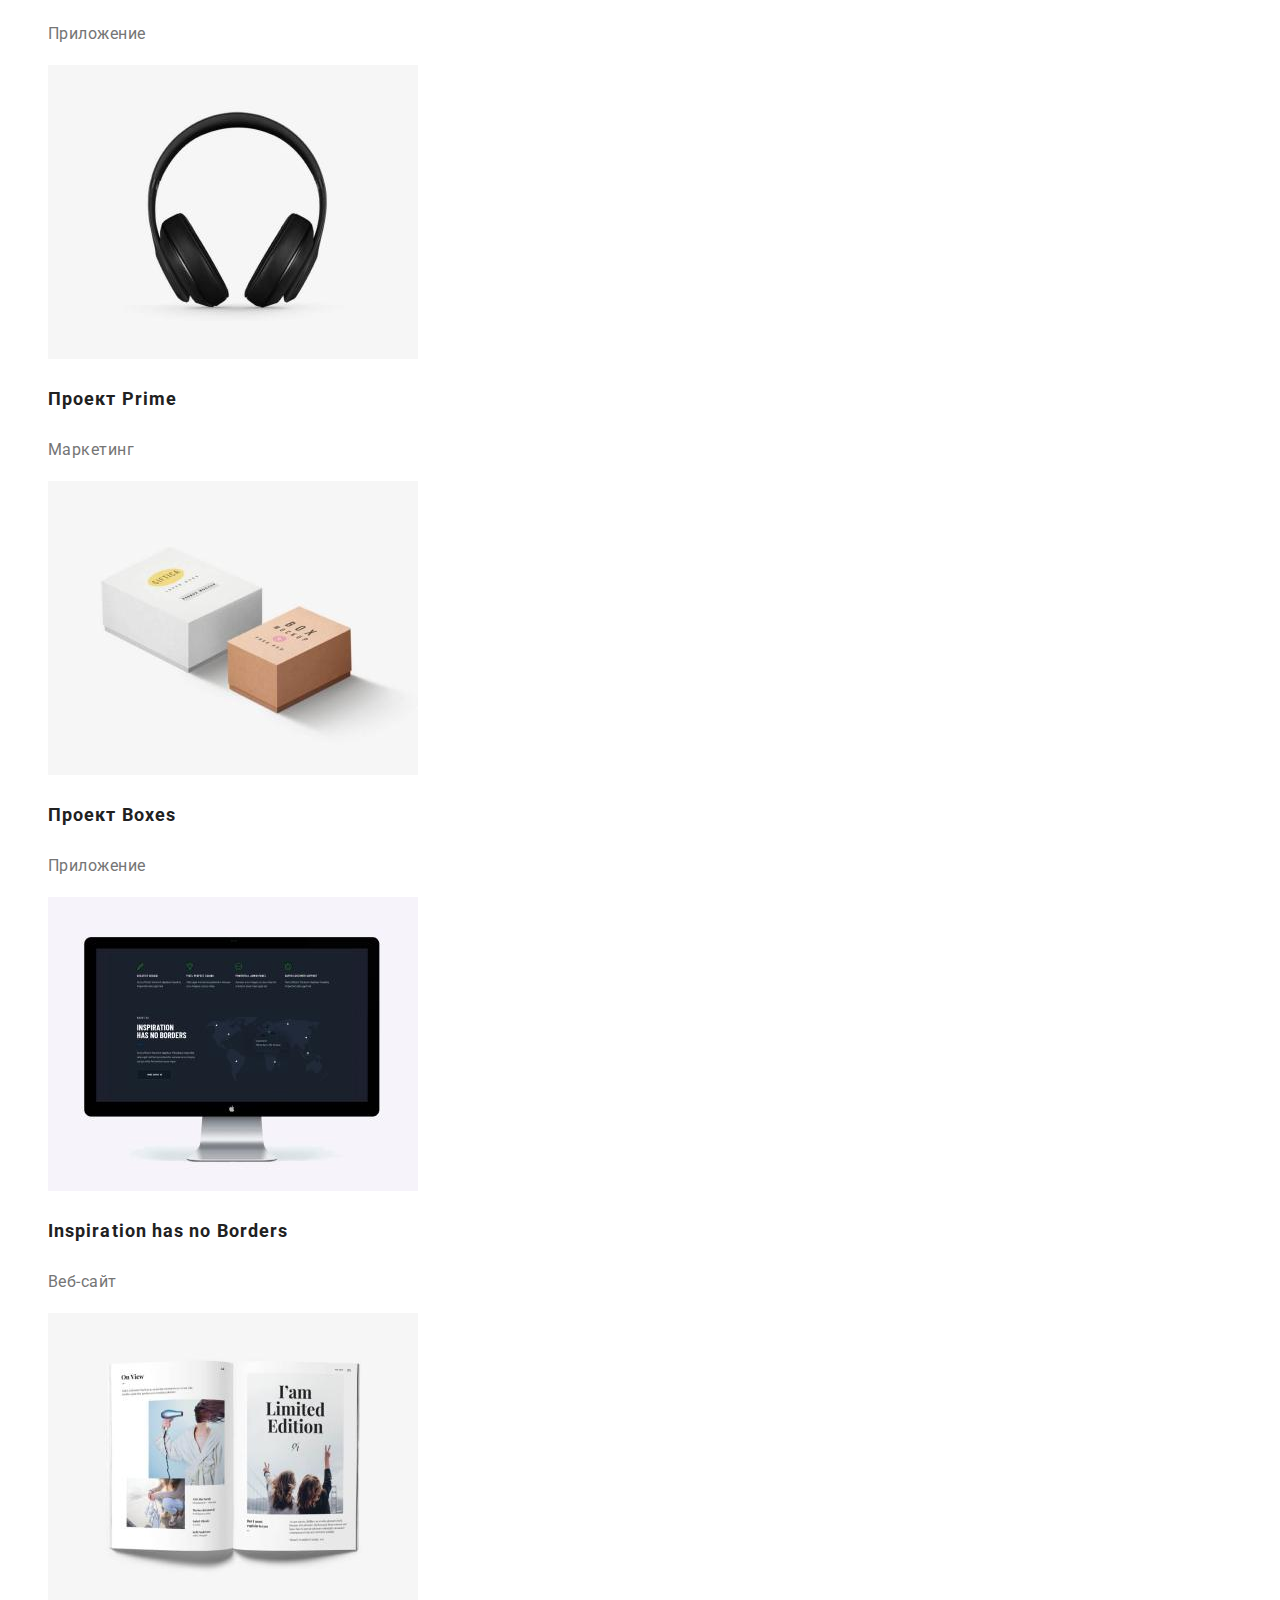
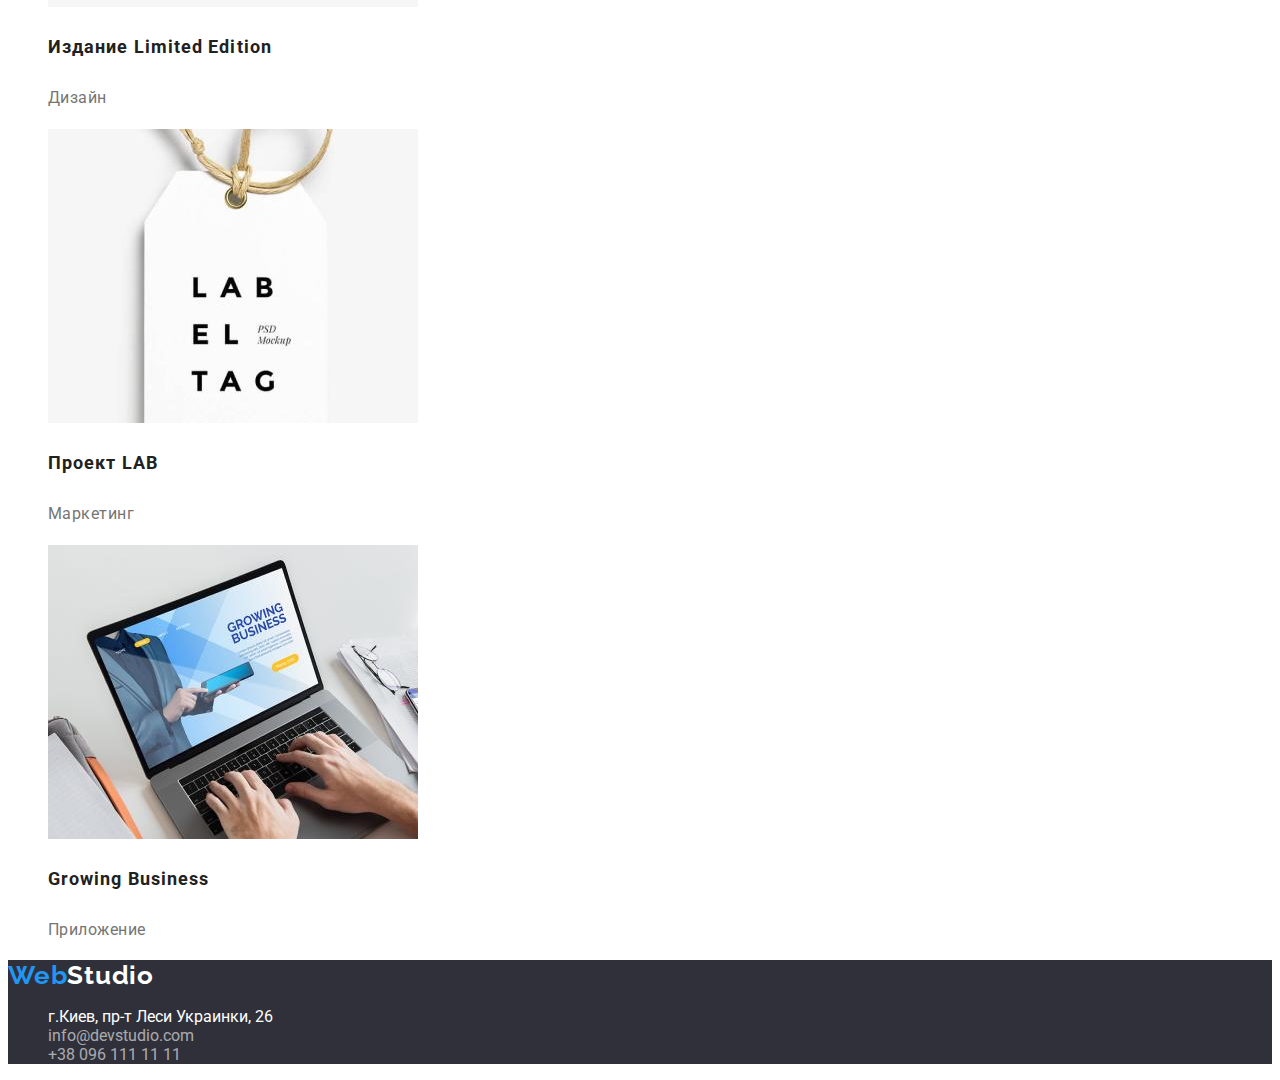
==== commit cf31c543: "more fixes" ====
--- a/portfolio.html
+++ b/portfolio.html
@@ -15,7 +15,7 @@
 </head>
 <body class="body">
     <header>
-        <P lang="en"><a class="link header-logo" href="">WebStudio</a></P>
+        <P lang="en"><a class="link header-logo" href="">Web<span class="studio">Studio</span></a></P>
         <nav>
             <ul class="list">
                 <li class="header-list"><a class="link header-link" href="./index.html" rel="">Студия</a></li>
@@ -86,14 +86,12 @@
     </main>
 
     <footer class="footer">
-        <p lang="en"><a class="link footer-logo" href="">WebStudio</a></p>
+        <p lang="en"><a class="link footer-logo" href="">Web<span class="footer-studio">Studio</span></a></p>
         <address>
             <ul class="list">
-                <li class="adress-list"><a class="link address" href="">г.Киев, пр-т Леси Украинки, 26</ a>
-                </li>
+                <li class="adress-list"><a class="link address" href="">г.Киев, пр-т Леси Украинки, 26</a></li>
                 <li class="adress-list"><a class="link footer-con" href="mailto:info@example.com">info@devstudio.com</a></li>
-                <li class="adress-list"><a class="link footer-con" href="tel:+380991111111">+38 096 111
-                        11 11</a></li>
+                <li class="adress-list"><a class="link footer-con" href="tel:+380991111111">+38 096 111 11 11</a></li>
             </ul>
         </address>
     </footer>  
--- a/css/styles.css
+++ b/css/styles.css
@@ -1,6 +1,8 @@
 :root {
     --header-logo-color: #2196F3;
+    --studio-logo-color: #212121;
     --footer-logo-color: #2196F3;
+    --studio-footer-color: #ffffff;
     --header-contacts-color: #757575;
     --footer-contacts-color: rgba(255, 255, 255, 0.6);
     --header-link-color: #212121;
@@ -30,6 +32,13 @@
     font-family: Roboto, sans-serif;
 }
 
+.studio {
+    color: var(--studio-logo-color)
+}
+
+.footer-studio {
+    color: var(--studio-footer-color);
+}
 
 /*----------------------------- header------------------------------------ */
 
@@ -51,10 +60,6 @@
     color: var(--header-link-color);
 }
 
-.current {
-    color: var(--pseudo-class-color)
-}
-
 .header-link:hover,
 .header-link:focus,
 .header-link:active {
@@ -75,6 +80,10 @@
 .header-con:focus,                                      
 .header-con:active {
     color: var(--pseudo-class-color);
+}
+
+.current {
+    color: var(--pseudo-class-color)
 }
 
 
@@ -113,8 +122,10 @@
 .main-btn:hover,
 .main-btn:focus,
 .main-btn:active {
-    color: var(--filter-btn-color);
-    background-color: var(--filter-btn-bg);
+    color: #ffffff;
+    background-color: var(--button-bg-color);
+    box-shadow: 0px 4px 4px rgba(0, 0, 0, 0.15);
+    border-radius: 4px;
 }
 
 /* -----------------------------------main page 1 ---------------------------------- */
@@ -276,6 +287,7 @@
 
 .address {
     color: var(--address-color);
+    font-style: normal;
 }
 
 .address:hover, 
@@ -286,6 +298,7 @@
 
 .footer-con {
     color: var(--footer-contacts-color);
+    font-style: normal;
 }
 
 .footer-con:hover, 
@@ -296,3 +309,5 @@
 
 
 
+
+
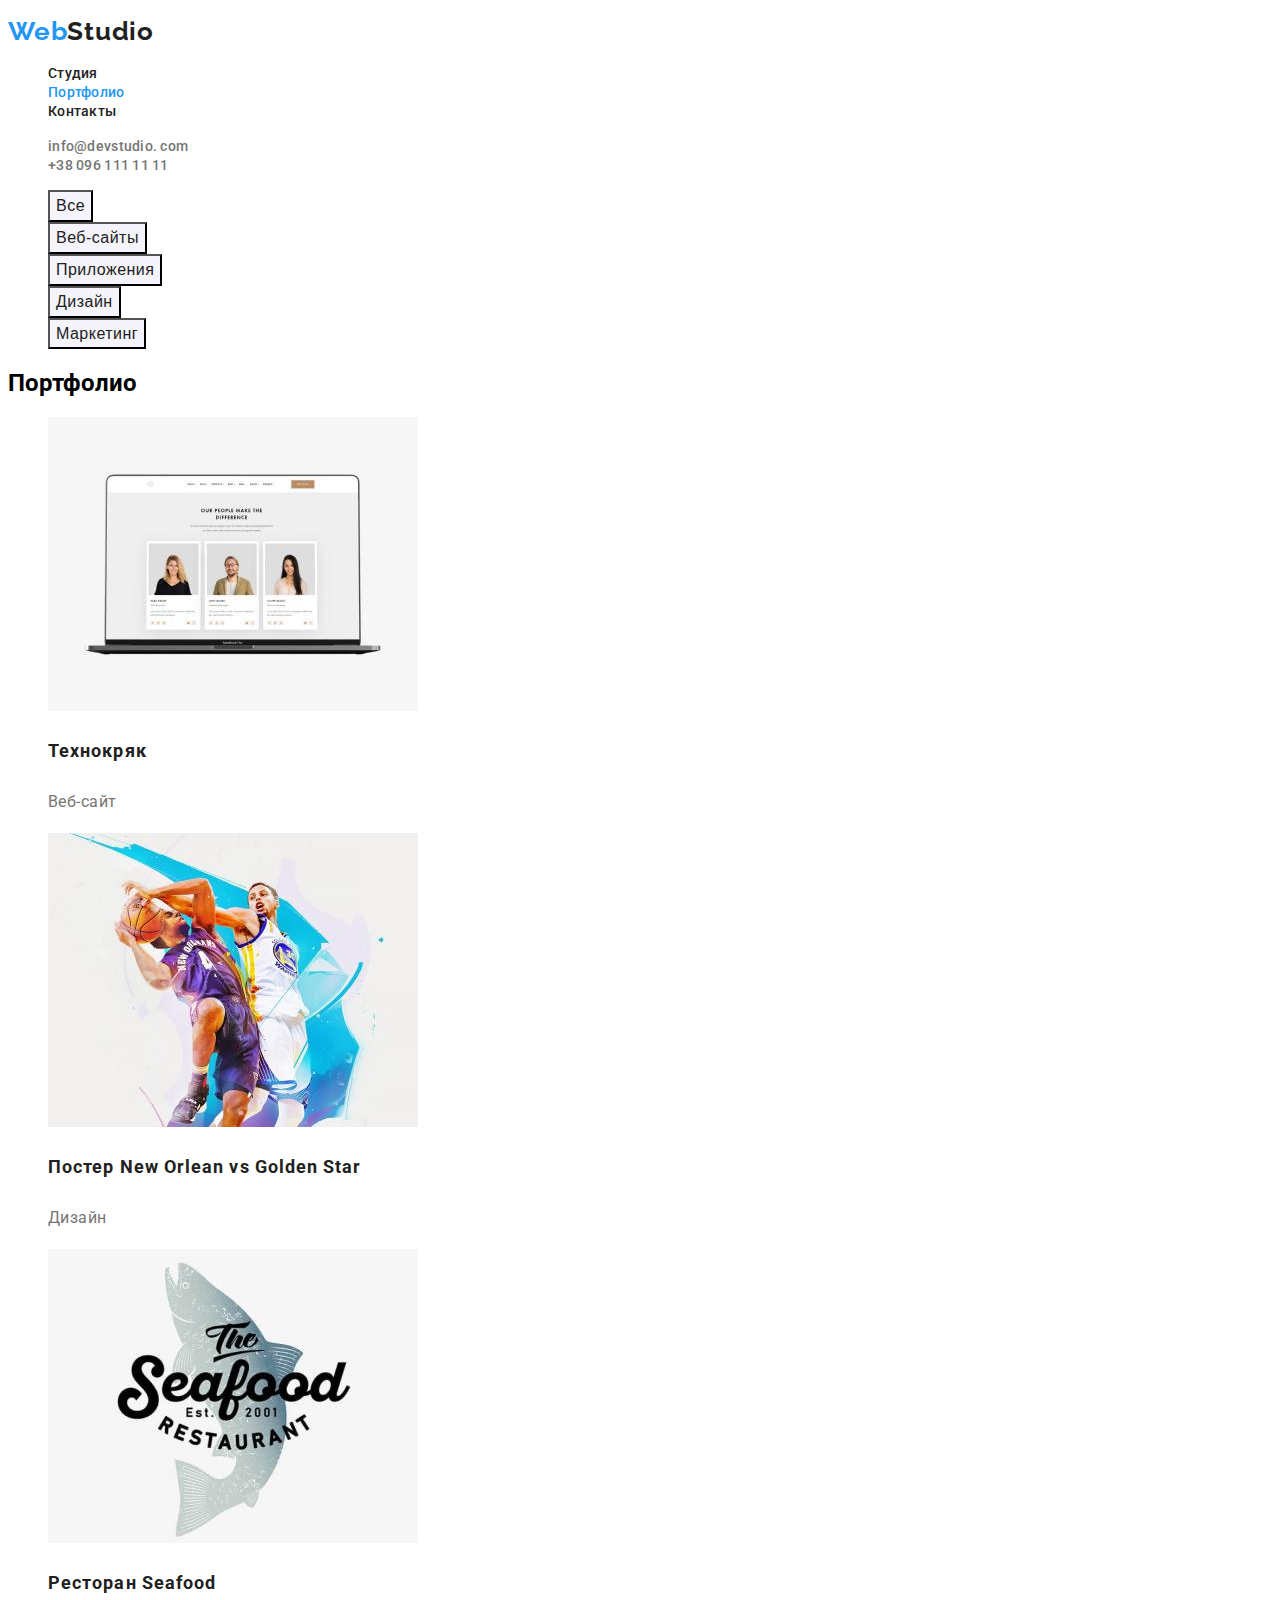
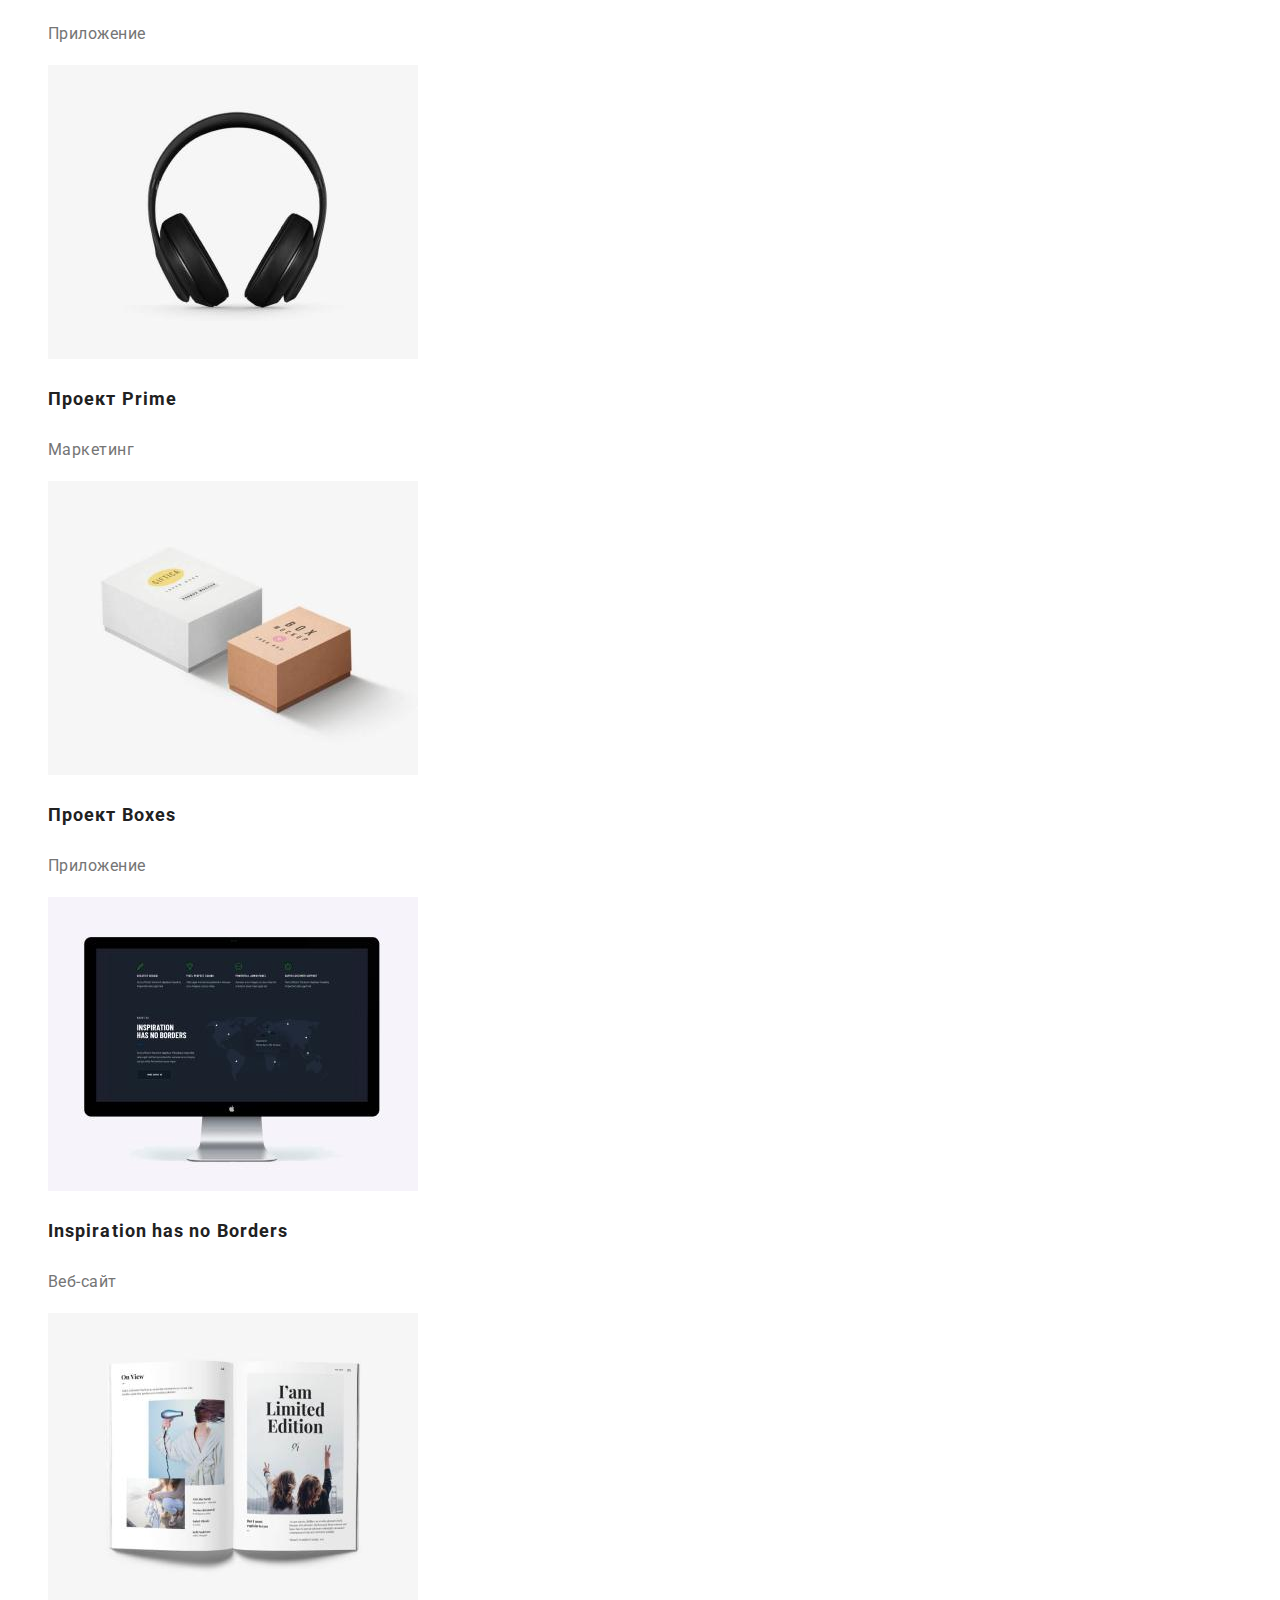
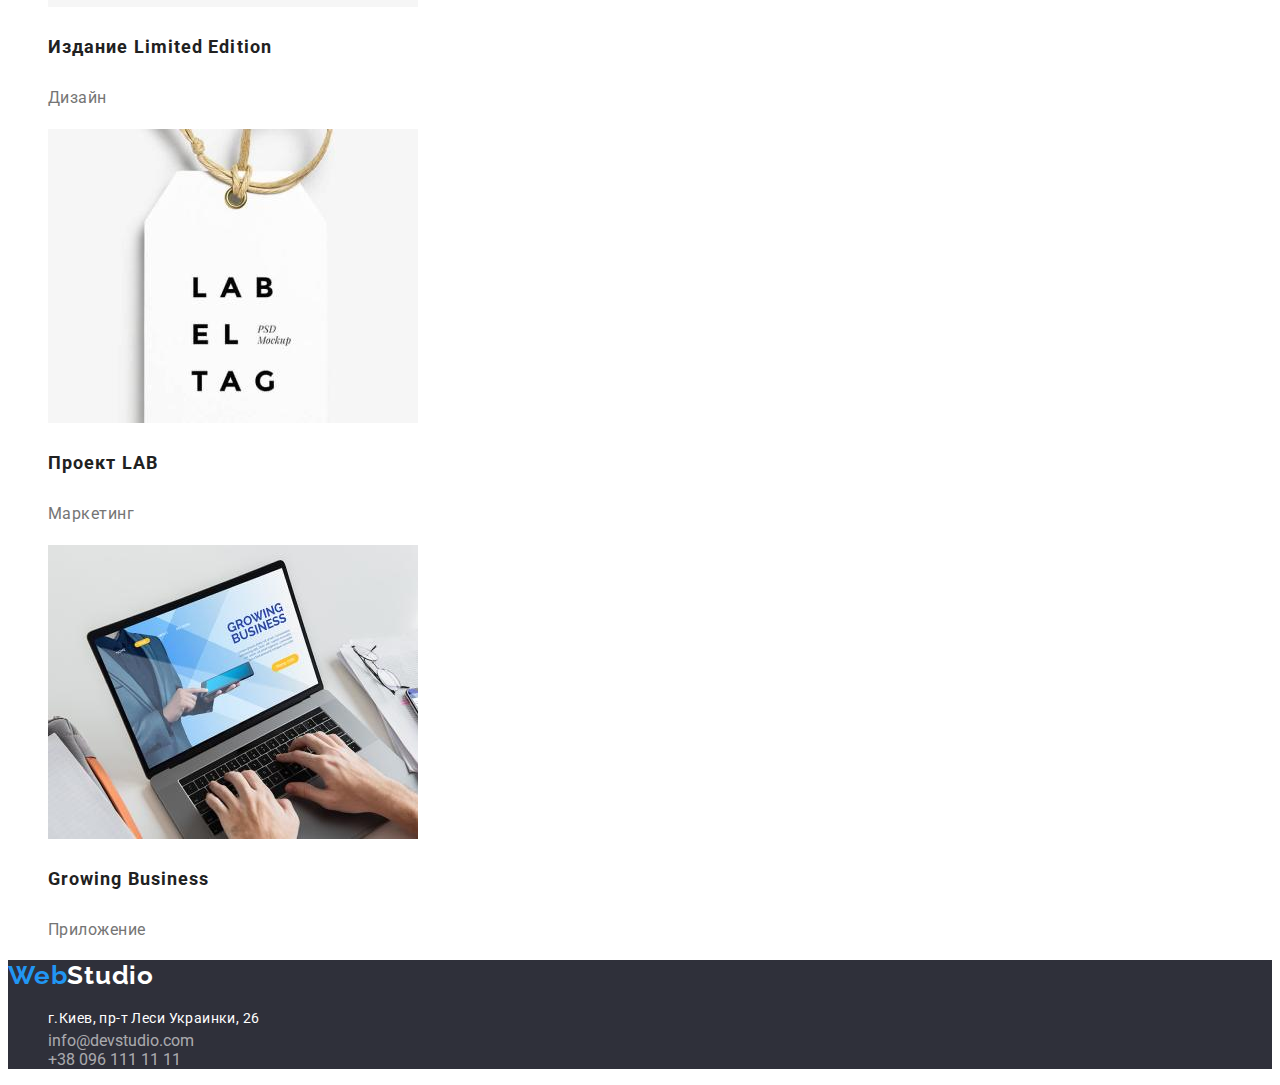
==== commit a2dfafc9: "hw fix" ====
--- a/portfolio.html
+++ b/portfolio.html
@@ -26,7 +26,7 @@
         <ul class="list">
             <li class="header-contacts"><a class="link header-con" href="mailto:info@devstudio.com">info@devstudio.
                     com</a></li>
-            <li class="header-contacts"><a class="link header-con" href="tel:+380961111111">+38 096 111 11 11</a></ li>
+            <li class="header-contacts"><a class="link header-con" href="tel:+380961111111">+38 096 111 11 11</a></li>
         </ul>
     </header>
 
@@ -40,10 +40,7 @@
                     <li class="button-list"><button class="button" type="button">Дизайн</button></li>
                     <li class="button-list"><button class="button" type="button">Маркетинг</button></li>
                 </ul>
-         </section>
-
-         <section class="pictures">
-             <h2 class="pics">Портфолио</h2>
+                <h2 class="pics">Портфолио</h2>
                 <ul class="list">
                     <li class="pic-list"><img src="./images/port-img.jpg" alt="Ноутбук">
                         <h3 class="pic-title">Технокряк</h3>
--- a/css/styles.css
+++ b/css/styles.css
@@ -44,7 +44,6 @@
 
 .header-logo {
     font-family: Raleway;
-    font-style: normal;
     font-weight: bold;
     font-size: 26px;
     line-height: 1.19;
@@ -108,6 +107,8 @@
 }
 
 .main-btn {
+    font-family: Roboto;
+    font-style: normal;
     font-weight: bold;
     font-size: 16px;
     line-height: 1.87;
@@ -199,7 +200,13 @@
 
 
 
+
+
 /*------------------------------------- Page 2 -----------------------------------------*/
+
+
+
+/*------------------------------------- buttons page2 --------------------------------------- */
 
 .filter {
     position: absolute;
@@ -229,6 +236,10 @@
     background-color: var(--pseudo-class-color);
 }
 
+
+/*------------------------------------ portfolio page2 -------------------------------------------*/
+
+
 .pic-title {
     font-weight: bold;
     font-size: 18px;
@@ -254,21 +265,6 @@
 
 
 
-
-
-
-
-
-
-
-
-
-
-
-
-
-
-
 /* -------------------------------------- footer -------------------------------------- */
 
 .footer {
@@ -287,7 +283,13 @@
 
 .address {
     color: var(--address-color);
+    font-family: Roboto;
     font-style: normal;
+    font-weight: normal;
+    font-size: 14px;
+    line-height: 1.71;
+    letter-spacing: 0.03em;
+
 }
 
 .address:hover, 
@@ -297,8 +299,10 @@
 }
 
 .footer-con {
+    font-family: inherit;
     color: var(--footer-contacts-color);
     font-style: normal;
+    
 }
 
 .footer-con:hover, 
